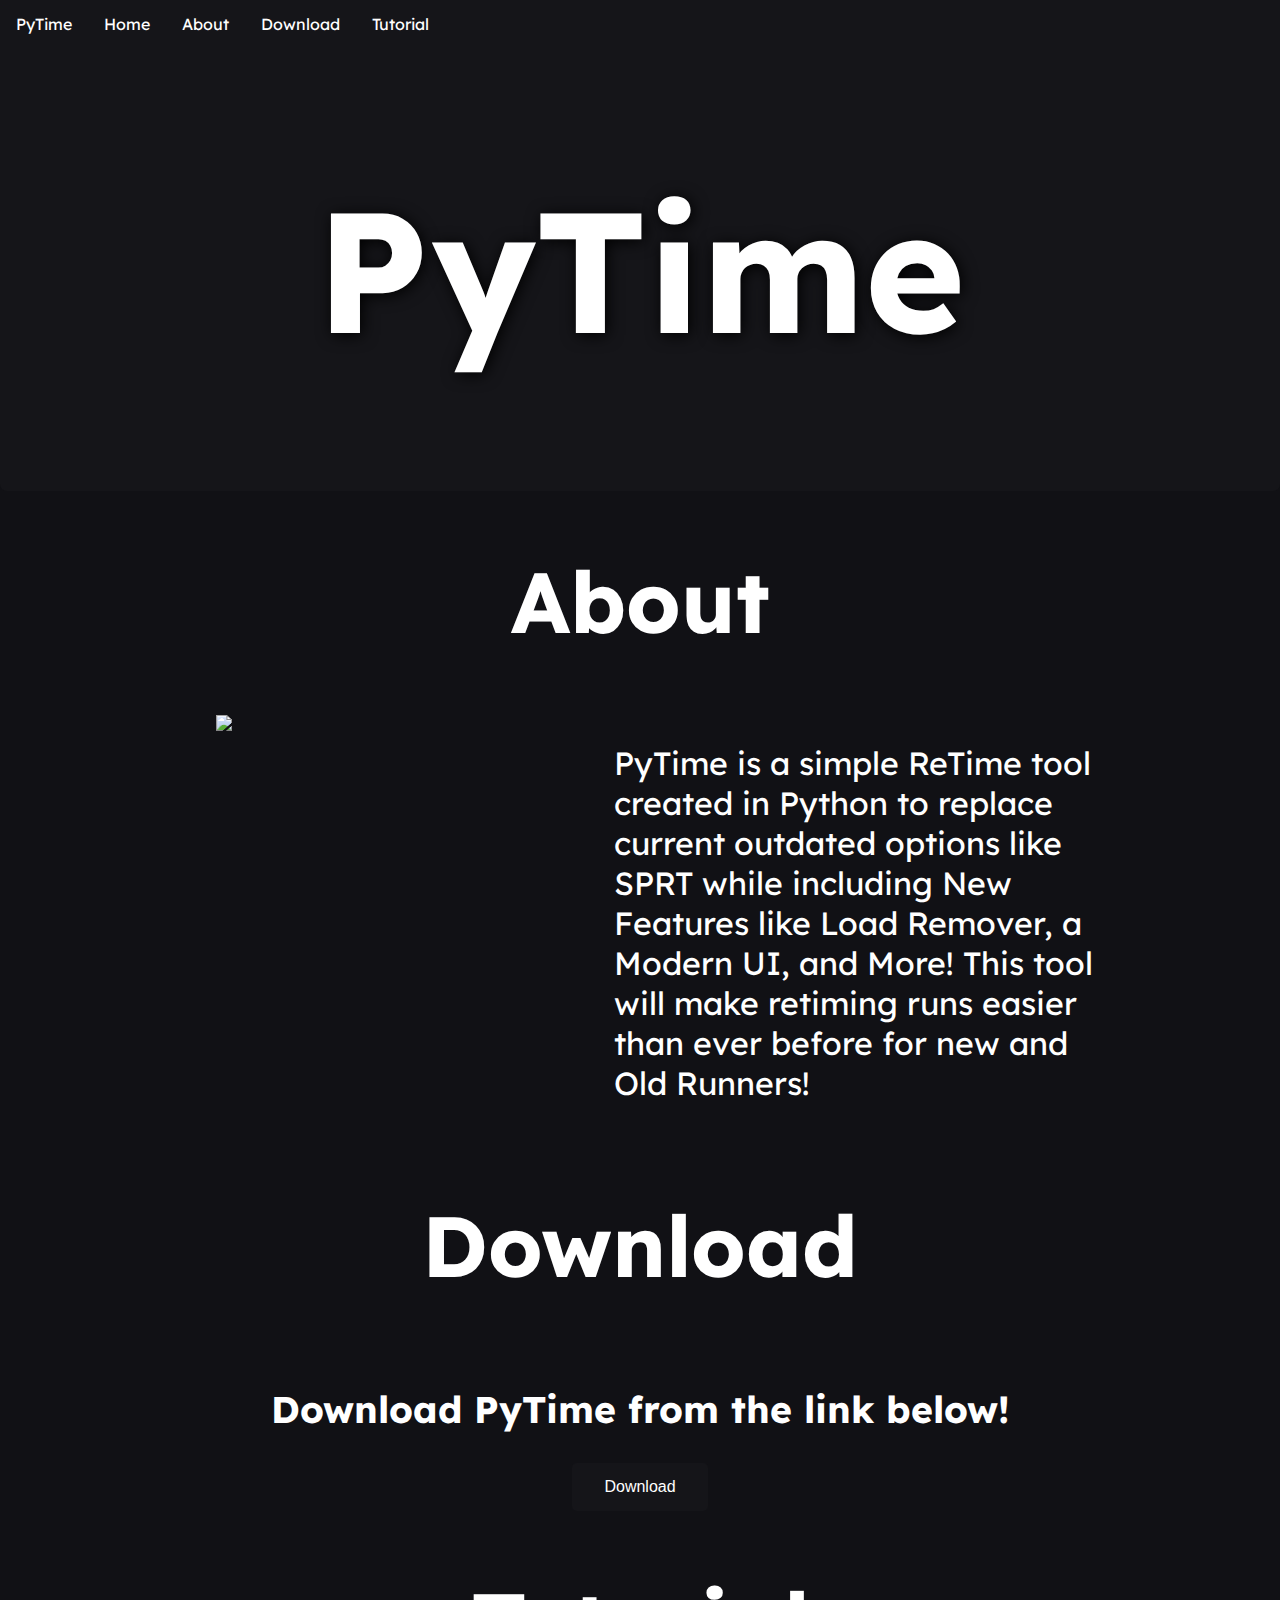
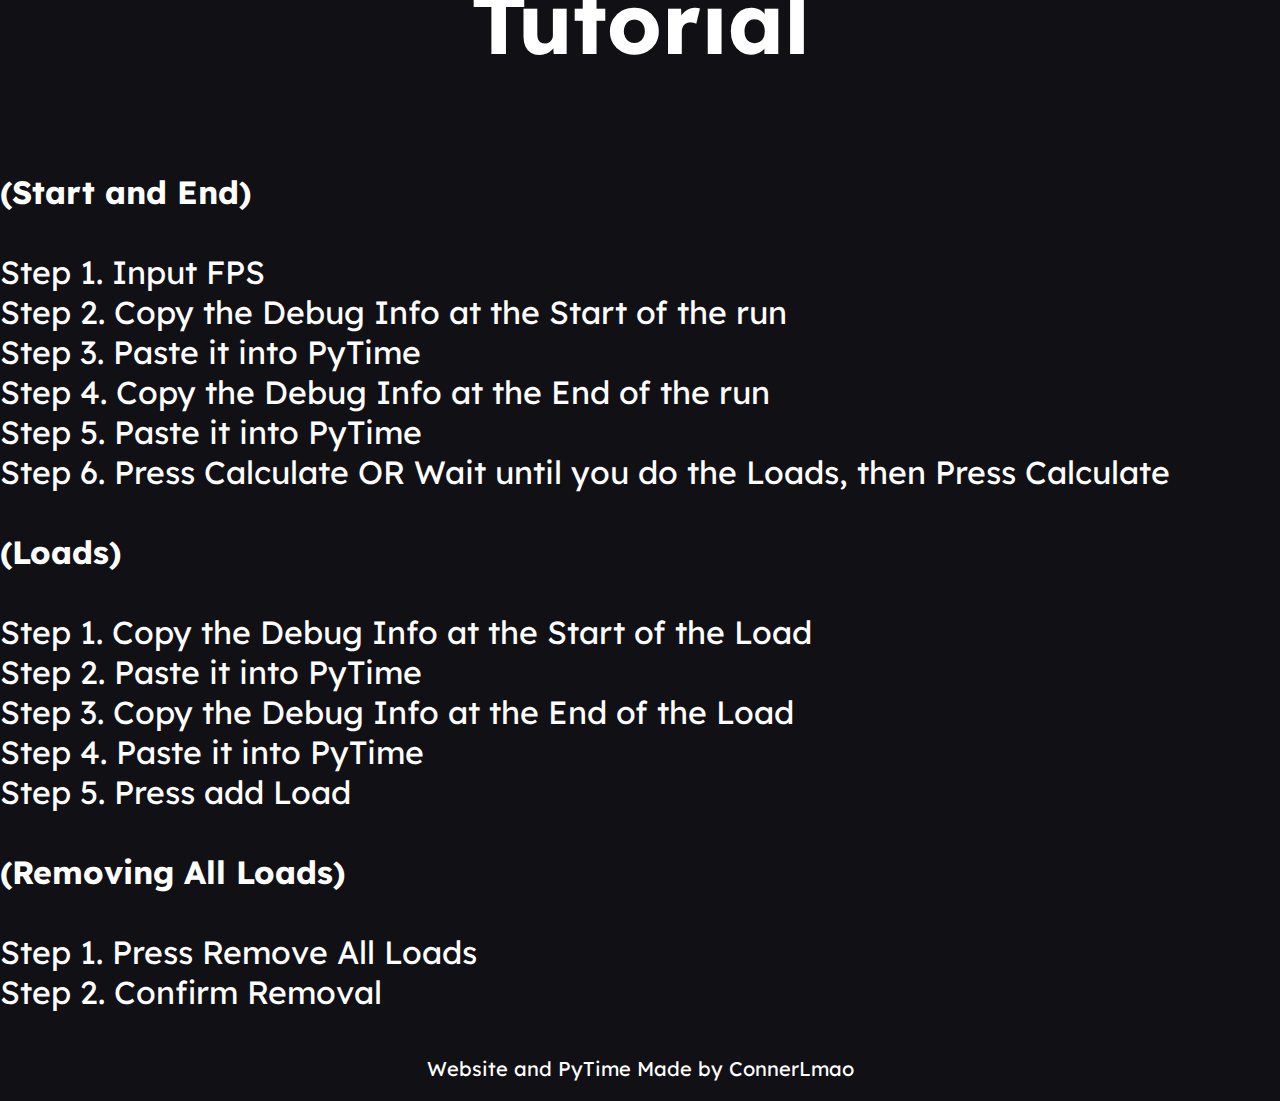
==== index.html @ 4fb9d02d "Added Window Image" ====
<!DOCTYPE html>
<html lang="en-us">
<head>
    <meta charset="utf-8">
    <meta name="viewport" content="width=device-width">
    <meta property="og:title" content="PyTime">
    <meta property="og:description" content="World Best Retime Tool with Segments.">
    <meta property="og:url" content="https://www.pytime.xyz/">
    <meta property="og:image" content="/images/icon.png">
    <title>PyTime</title>
    <link href="main.css" rel="stylesheet" type="text/css">
    <link rel="icon" type="image/x-icon" href="/images/favicon.ico">
</head>
<body>
    <!-- navigation bar -->
    <div id="navbar" section="#home">
        <a href="">PyTime</a>
        <a href="#home"> Home</a>
        <a href="#about"> About</a>
        <a href="#download"> Download</a>
        <a href="#tutorial"> Tutorial</a>
    </div>

    <!-- home -->
    <div id="home">
        <center>
            <h1>PyTime</h1>
        </center>
    </div>

    <!-- ko-fi button -->
    <div id="kofi">
        <script src='https://storage.ko-fi.com/cdn/scripts/overlay-widget.js'></script>
        <script>
        kofiWidgetOverlay.draw('connerlmao', {
            'type': 'floating-chat',
            'floating-chat.donateButton.text': 'Support me',
            'floating-chat.donateButton.background-color': '#323842',
            'floating-chat.donateButton.text-color': '#fff'
        });
        </script>
    </div>

    <!-- about -->
    <div section="#about" id="about">
        <h1>About</h1>
        <center>
        <div style="width: 35%; float:left">
            <img src="/images/window.png">
        </div>
        <div style="width: 65%; float:right">
            <p>PyTime is a simple ReTime tool created in Python to replace current outdated options like SPRT while including New Features like Load Remover, a Modern UI, and More! This tool will make retiming runs easier than ever before for new and Old Runners!</p>
        </div>
        </center>
    </div>
    <!-- download -->
    <div section="#download" id="download">
        <h1>Download</h1>
        <h2>Download PyTime from the link below!</h2>
        <a href="https://github.com/ConnerConnerConner/PyTime/releases" target="_blank"><button>Download</button></a>
    </div>
    <!-- tutorial -->
    <div section="#tutorial" id="tutorial">
        <h1>Tutorial</h1>
            <p>
                <br>
                <b>(Start and End)</b>
                <br>
                <br>
                Step 1. Input FPS
                <br>
                Step 2. Copy the Debug Info at the Start of the run
                <br>
                Step 3. Paste it into PyTime
                <br>
                Step 4. Copy the Debug Info at the End of the run
                <br>
                Step 5. Paste it into PyTime
                <br>
                Step 6. Press Calculate OR Wait until you do the Loads, then Press Calculate
                <br>
                <br>
                <b>(Loads)</b>
                <br>
                <br>
                Step 1. Copy the Debug Info at the Start of the Load
                <br>
                Step 2. Paste it into PyTime
                <br>
                Step 3. Copy the Debug Info at the End of the Load
                <br>
                Step 4. Paste it into PyTime
                <br>
                Step 5. Press add Load
                <br>
                <br>
                <b>(Removing All Loads)</b>
                <br>
                <br>
                Step 1. Press Remove All Loads
                <br>
                Step 2. Confirm Removal
                <br>
            </p>
    </div>

    <!-- footer -->
    <div section="#footer" id="footer">
        <center>
            <p>Website and PyTime Made by ConnerLmao</p>
        </center>
    </div>
</body>
</html>
---- main.css ----
/* Language: css */
/* Path: style.css */
@import url('https://fonts.googleapis.com/css2?family=Lexend+Deca:wght@400;600&display=swap');


/* defaults */

::-webkit-scrollbar {
  display: none;
}

html, body {
    width: justify;
    height: justify;
    overflow-x: hidden;
    margin: 0;
    padding: 0;
    font-family: 'Lexend Deca', sans-serif;
    display: auto;
    font-size: 16px;
    color: #ffffff;
    background-color: #111115;
    overflow-y: scroll;
    font-family: 'Lexend Deca', sans-serif;
    opacity: 1;
  }

/* hyperlinks */

a {
    color: rgb(255, 255, 255);
    text-decoration: underline;
    transition: 0.5s color;
  }

a:hover {
    color: rgb(30, 255, 116);
    text-decoration: underline;
  }

/* naviagtion bar */

#navbar {
    list-style-type: none;
    margin: 0;
    padding: 0;
    overflow: hidden;
    background-color: #151519;
}
  
#navbar a {
    border-radius: 5px;
    float: left;
    display: block;
    color: white;
    text-align: center;
    padding: 14px 16px;
    text-decoration: none;
    transition: 0.5s;
  }
  

#navbar a:hover {
    background-color: #ffffff;
    color: #151915;
    transition: 0.5s;
  }
  
#navbar a.active {
    background-color: #ffffff;
    transition: 0.5s;
  }
  
/* top banner */

#home {
    scroll-behavior: smooth;
    background-color: #151519;
    height: 50%;
    width: 100%;
    display: flex;
    justify-content: center;
    align-items: center;
    flex-direction: column;
    text-align: center;
    font-size: 20px;
    transition: 0.5s;
    border-bottom-left-radius: 7px;
    border-bottom-right-radius: 7px;
  }

#home h1 {
    text-align: center;
    font-size: 128pt;
    color: #ffffff;
    text-shadow: 2px 2px 16px #000000;
    transition: 0.5s;
  }


/* about section */

#about {
    scroll-behavior: smooth;
    background-color: #111115;
    height: 50%;
    width: 100%;
    display: flex;
    justify-content: center;
    align-items: center;
    flex-direction: column;
    text-align: center;
    font-size: 20px;
    transition: 0.5s;
  }

#about h1 {
    text-align: center;
    font-size: 64pt;
    color: #ffffff;
    transition: 0.5s;
  }

#about p {
    text-align: left;
    font-size: 24pt;
    color: #ffffff;
    transition: 0.5s;
    width: 60%;
  }

/* download section */

#download {
    scroll-behavior: smooth;
    background-color: #111115;
    height: 50%;
    width: 100%;
    display: flex;
    justify-content: center;
    align-items: center;
    flex-direction: column;
    text-align: center;
    font-size: 20px;
    transition: 0.5s;
  }

#download h1 {
    text-align: center;
    font-size: 64pt;
    color: #ffffff;
    transition: 0.5s;
  }

#download h2 {
    text-align: center;
    font-size: 28pt;
    color: #ffffff;
    transition: 0.5s;
  }

#download button {
    background-color: #151519;
    color: #ffffff;
    border: none;
    border-radius: 5px;
    padding: 15px 32px;
    text-align: center;
    display: inline-block;
    font-size: 16px;
    transition: 0.5s;
  }

#download button:hover {
    background-color: #ffffff;
    color: #151519;
    transition: 0.5s;
  }

/* tutorial section */

#tutorial{
  scroll-behavior: smooth;
}

#tutorial h1 {
    text-align: center;
    font-size: 64pt;
    color: #ffffff;
    transition: 0.5s;
  }

#tutorial p {
    text-align: left;
    font-size: 24pt;
    color: #ffffff;
    transition: 0.5s;
  }

/* footer */

#footer {
    background-color: #111115;
    height: 50px;
    width: 100%;
    display: flex;
    justify-content: center;
    align-items: center;
    flex-direction: column;
    text-align: center;
    font-size: 20px;
    transition: 0.5s;
    bottom: 0;
  }
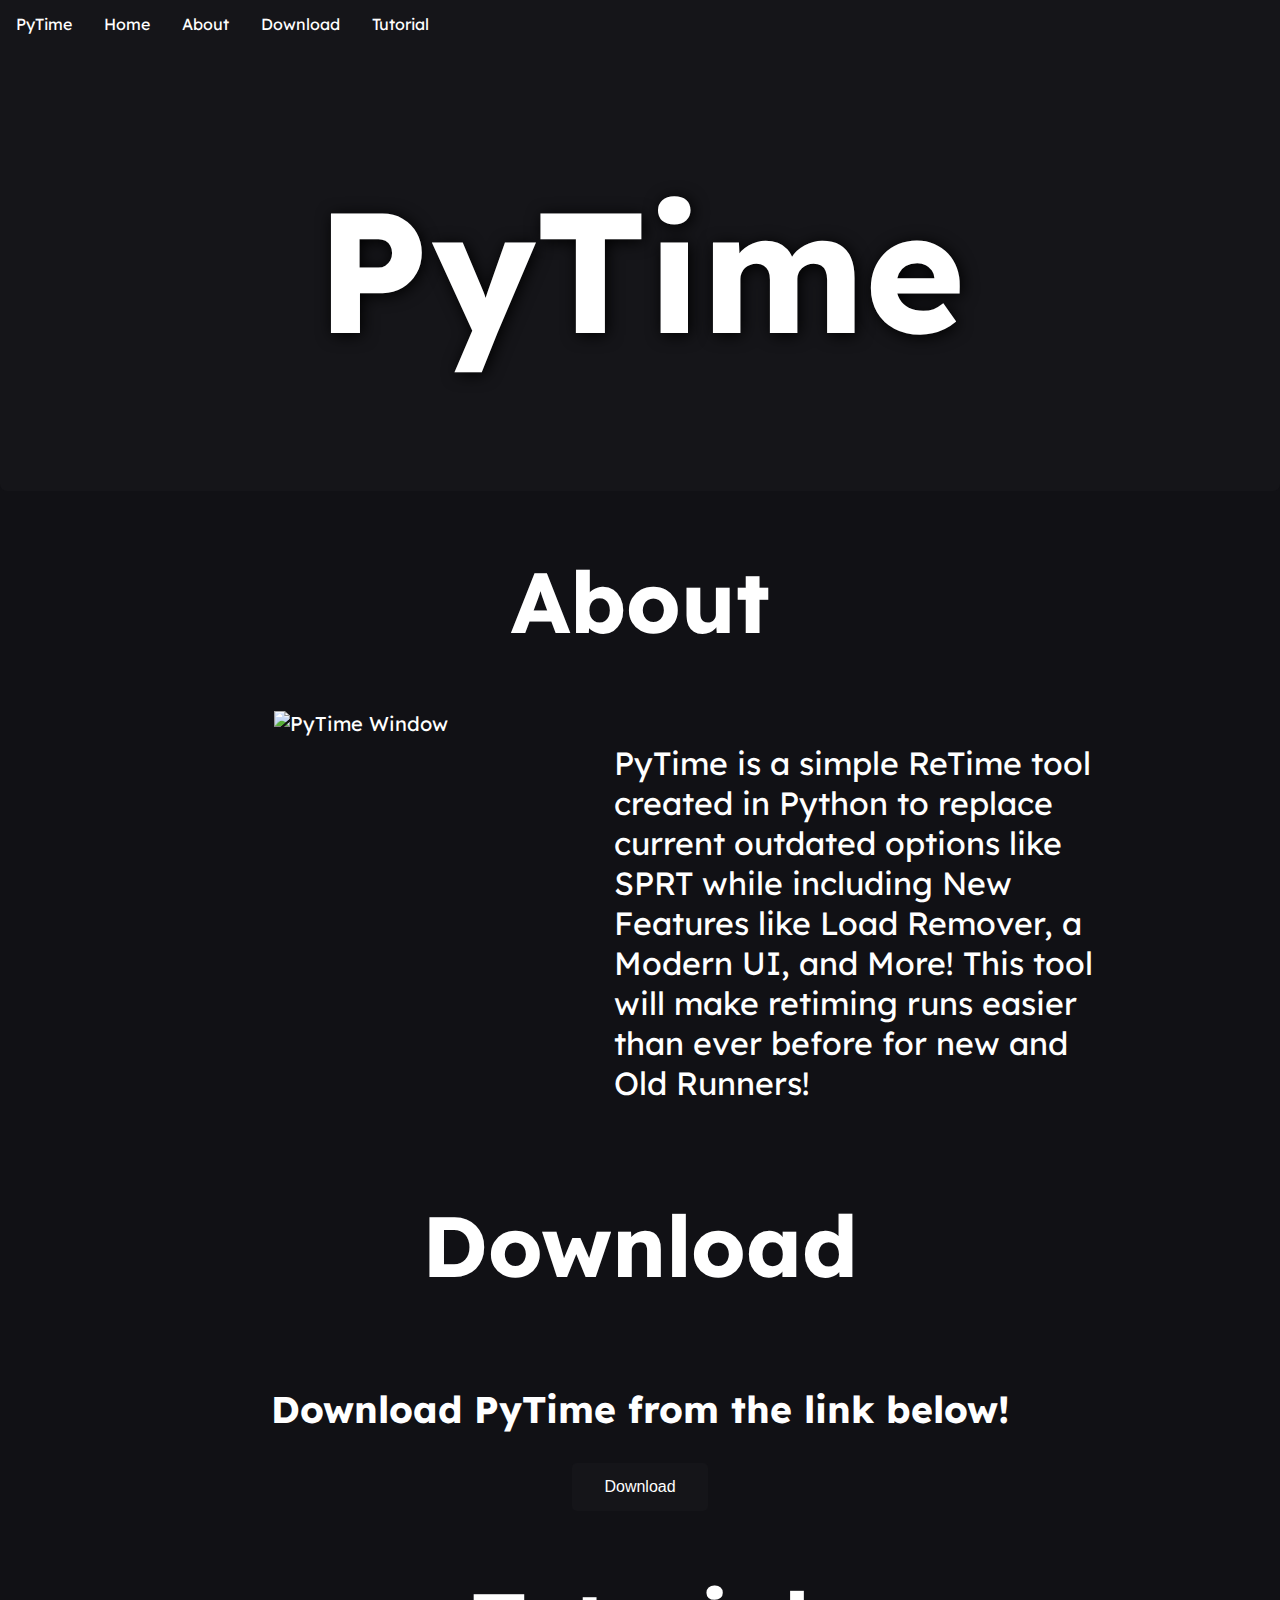
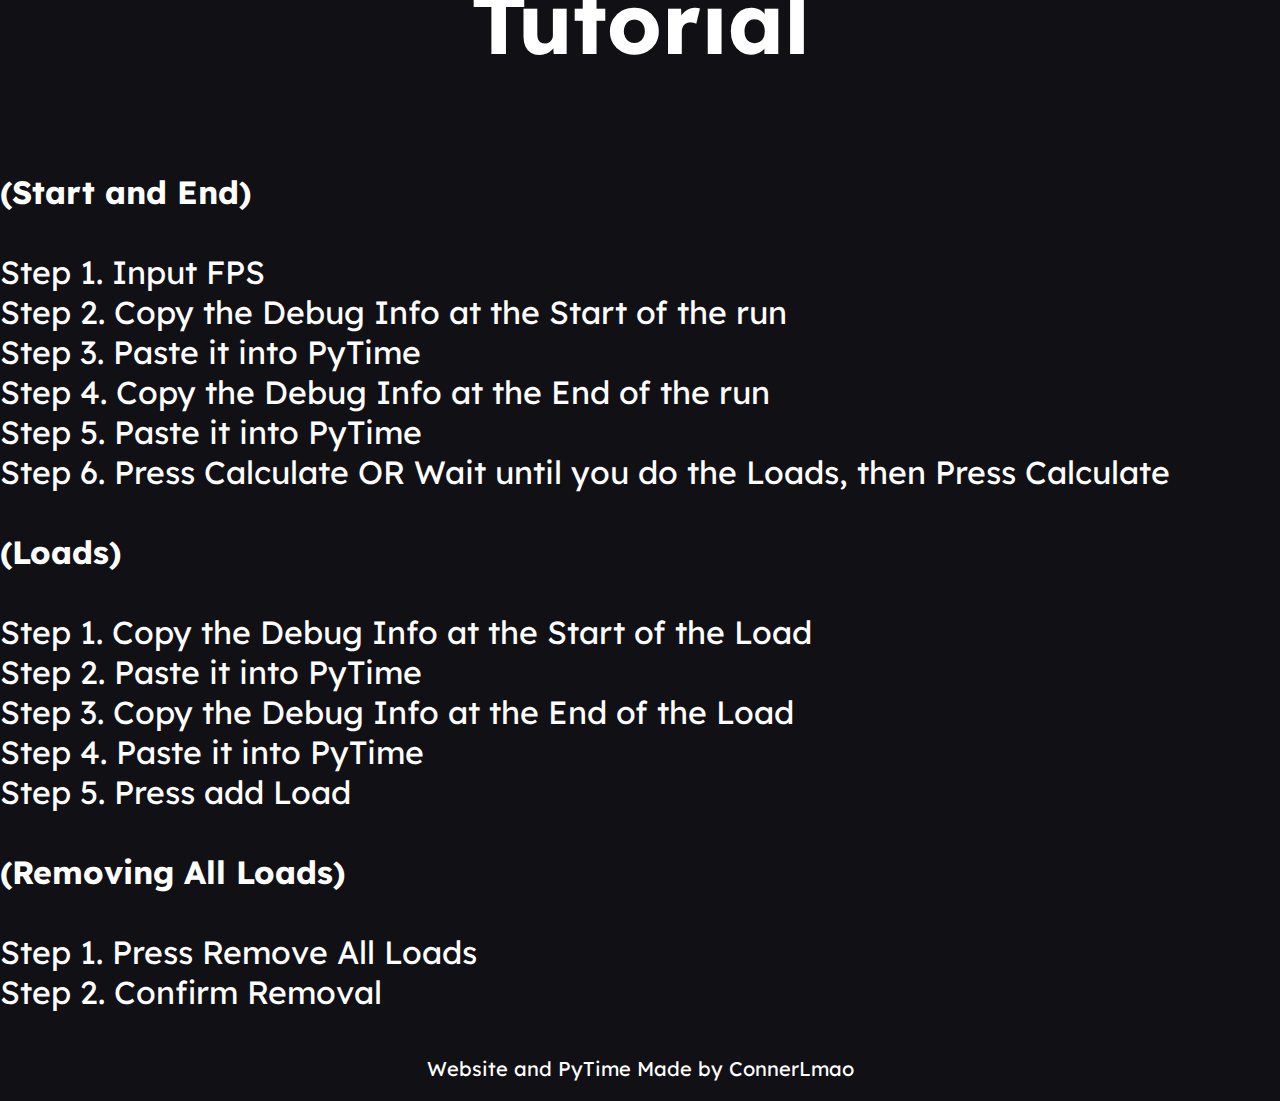
==== commit 5f3be71b: "Update index.html" ====
--- a/index.html
+++ b/index.html
@@ -46,7 +46,7 @@
         <h1>About</h1>
         <center>
         <div style="width: 35%; float:left">
-            <img src="/images/window.png">
+            <img style="float: right;" src="/images/window.png" alt="PyTime Window">
         </div>
         <div style="width: 65%; float:right">
             <p>PyTime is a simple ReTime tool created in Python to replace current outdated options like SPRT while including New Features like Load Remover, a Modern UI, and More! This tool will make retiming runs easier than ever before for new and Old Runners!</p>
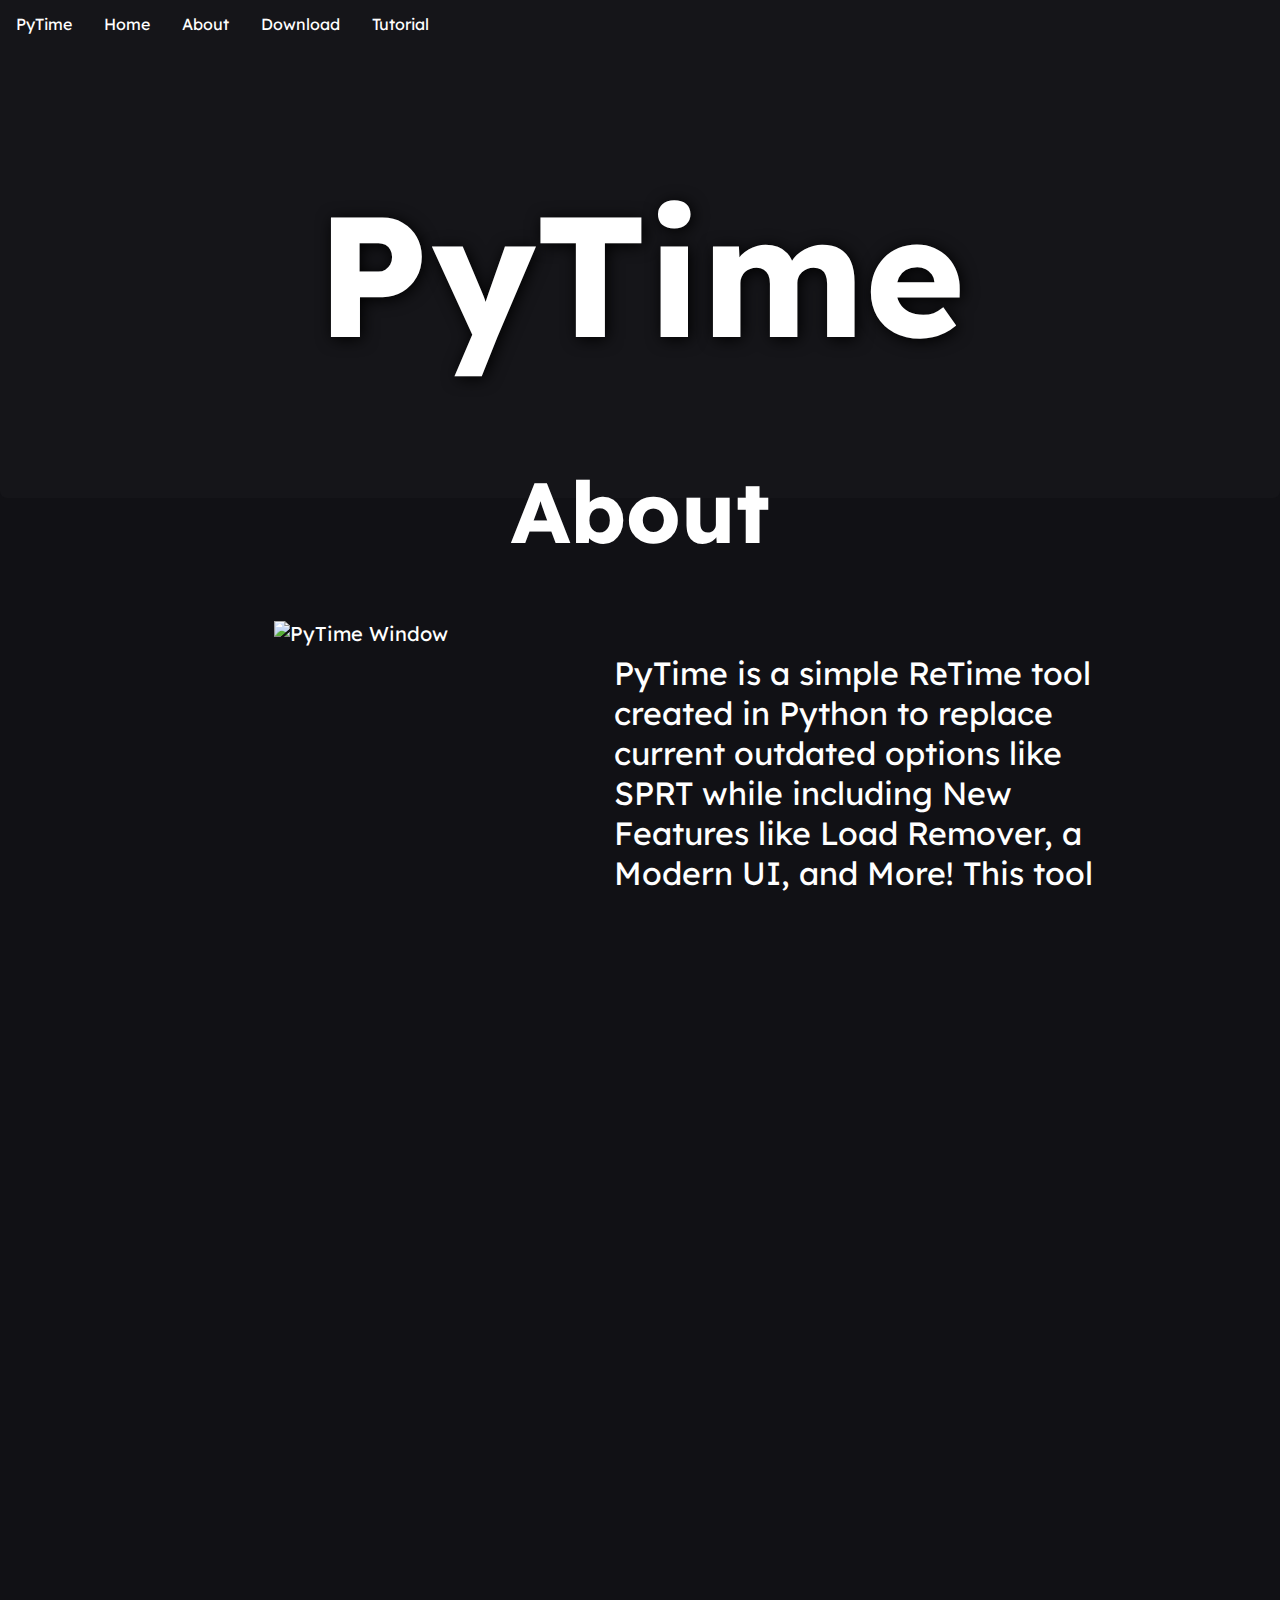
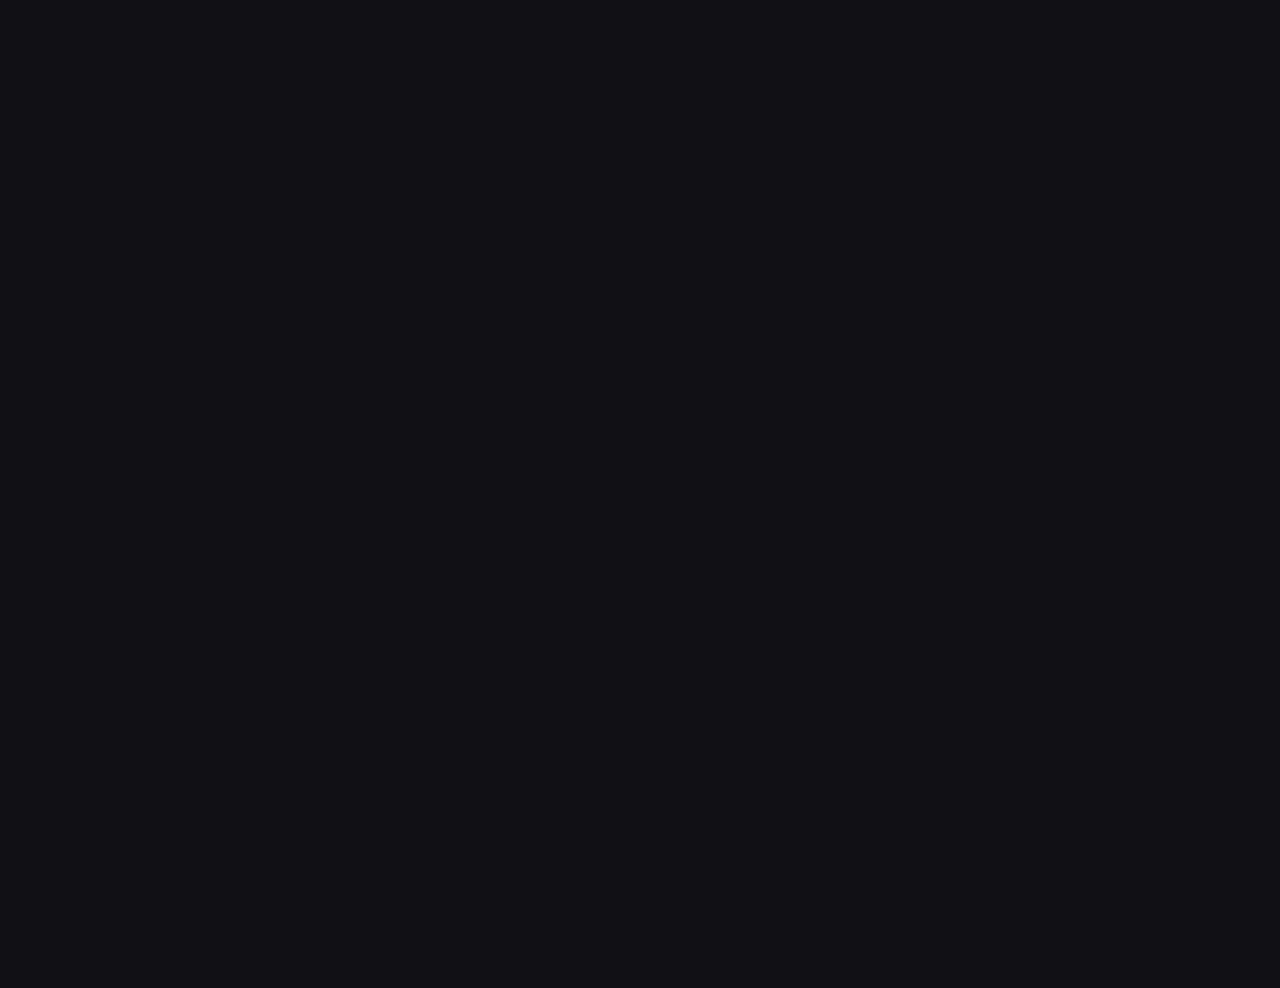
==== commit b8eac9f4: "Download Button Revamp" ====
--- a/index.html
+++ b/index.html
@@ -57,7 +57,7 @@
     <div section="#download" id="download">
         <h1>Download</h1>
         <h2>Download PyTime from the link below!</h2>
-        <a href="https://github.com/ConnerConnerConner/PyTime/releases" target="_blank"><button>Download</button></a>
+        <a href="/releases/PyTime-v1-0-2.zip" target="_blank"><button>Download</button></a>
     </div>
     <!-- tutorial -->
     <div section="#tutorial" id="tutorial">
--- a/main.css
+++ b/main.css
@@ -5,24 +5,22 @@
 
 /* defaults */
 
-::-webkit-scrollbar {
-  display: none;
-}
-
 html, body {
-    width: justify;
-    height: justify;
+    width: 100%;
+    height: 100%;
     overflow-x: hidden;
     margin: 0;
     padding: 0;
     font-family: 'Lexend Deca', sans-serif;
     display: auto;
     font-size: 16px;
-    color: #ffffff;
-    background-color: #111115;
+    color: rgb(255, 255, 255);
+    background-color: rgb(17, 17, 21);
     overflow-y: scroll;
     font-family: 'Lexend Deca', sans-serif;
     opacity: 1;
+    -ms-overflow-style: none;
+    scrollbar-width: none;
   }
 
 /* hyperlinks */
@@ -45,14 +43,14 @@
     margin: 0;
     padding: 0;
     overflow: hidden;
-    background-color: #151519;
+    background-color: rgb(21, 21, 25);
 }
   
 #navbar a {
     border-radius: 5px;
     float: left;
     display: block;
-    color: white;
+    color: rgb(255, 255, 255);
     text-align: center;
     padding: 14px 16px;
     text-decoration: none;
@@ -61,13 +59,13 @@
   
 
 #navbar a:hover {
-    background-color: #ffffff;
-    color: #151915;
+    background-color: rgb(255, 255, 255);
+    color: rgb(21, 25, 21);
     transition: 0.5s;
   }
   
 #navbar a.active {
-    background-color: #ffffff;
+    background-color: rgb(255, 255, 255);
     transition: 0.5s;
   }
   
@@ -75,7 +73,7 @@
 
 #home {
     scroll-behavior: smooth;
-    background-color: #151519;
+    background-color: rgb(21, 21, 25);
     height: 50%;
     width: 100%;
     display: flex;
@@ -92,8 +90,8 @@
 #home h1 {
     text-align: center;
     font-size: 128pt;
-    color: #ffffff;
-    text-shadow: 2px 2px 16px #000000;
+    color: rgb(255, 255, 255);
+    text-shadow: 2px 2px 16px rgb(0, 0, 0);
     transition: 0.5s;
   }
 
@@ -102,7 +100,7 @@
 
 #about {
     scroll-behavior: smooth;
-    background-color: #111115;
+    background-color: rgb(17, 17, 21);
     height: 50%;
     width: 100%;
     display: flex;
@@ -117,14 +115,14 @@
 #about h1 {
     text-align: center;
     font-size: 64pt;
-    color: #ffffff;
+    color: rgb(255, 255, 255);
     transition: 0.5s;
   }
 
 #about p {
     text-align: left;
     font-size: 24pt;
-    color: #ffffff;
+    color: rgb(255, 255, 255);
     transition: 0.5s;
     width: 60%;
   }
@@ -133,7 +131,7 @@
 
 #download {
     scroll-behavior: smooth;
-    background-color: #111115;
+    background-color: rgb(17, 17, 21);
     height: 50%;
     width: 100%;
     display: flex;
@@ -148,22 +146,22 @@
 #download h1 {
     text-align: center;
     font-size: 64pt;
-    color: #ffffff;
+    color: rgb(255, 255, 255);
     transition: 0.5s;
   }
 
 #download h2 {
     text-align: center;
     font-size: 28pt;
-    color: #ffffff;
+    color: rgb(255, 255, 255);
     transition: 0.5s;
   }
 
 #download button {
-    background-color: #151519;
-    color: #ffffff;
+    background-color: rgb(21, 21, 25);
+    color: rgb(255, 255, 255);
     border: none;
-    border-radius: 5px;
+    border-radius: 15px;
     padding: 15px 32px;
     text-align: center;
     display: inline-block;
@@ -172,8 +170,8 @@
   }
 
 #download button:hover {
-    background-color: #ffffff;
-    color: #151519;
+    background-color: rgb(255, 255, 255);
+    color: rgb(21, 21, 25);
     transition: 0.5s;
   }
 
@@ -186,21 +184,21 @@
 #tutorial h1 {
     text-align: center;
     font-size: 64pt;
-    color: #ffffff;
+    color: rgb(255, 255, 255);
     transition: 0.5s;
   }
 
 #tutorial p {
     text-align: left;
     font-size: 24pt;
-    color: #ffffff;
+    color: rgb(255, 255, 255);
     transition: 0.5s;
   }
 
 /* footer */
 
 #footer {
-    background-color: #111115;
+    background-color: rgb(17, 17, 21);
     height: 50px;
     width: 100%;
     display: flex;
@@ -213,3 +211,8 @@
     bottom: 0;
   }
 
+/* hide scrollbar */
+
+::-webkit-scrollbar {
+  display: none;
+}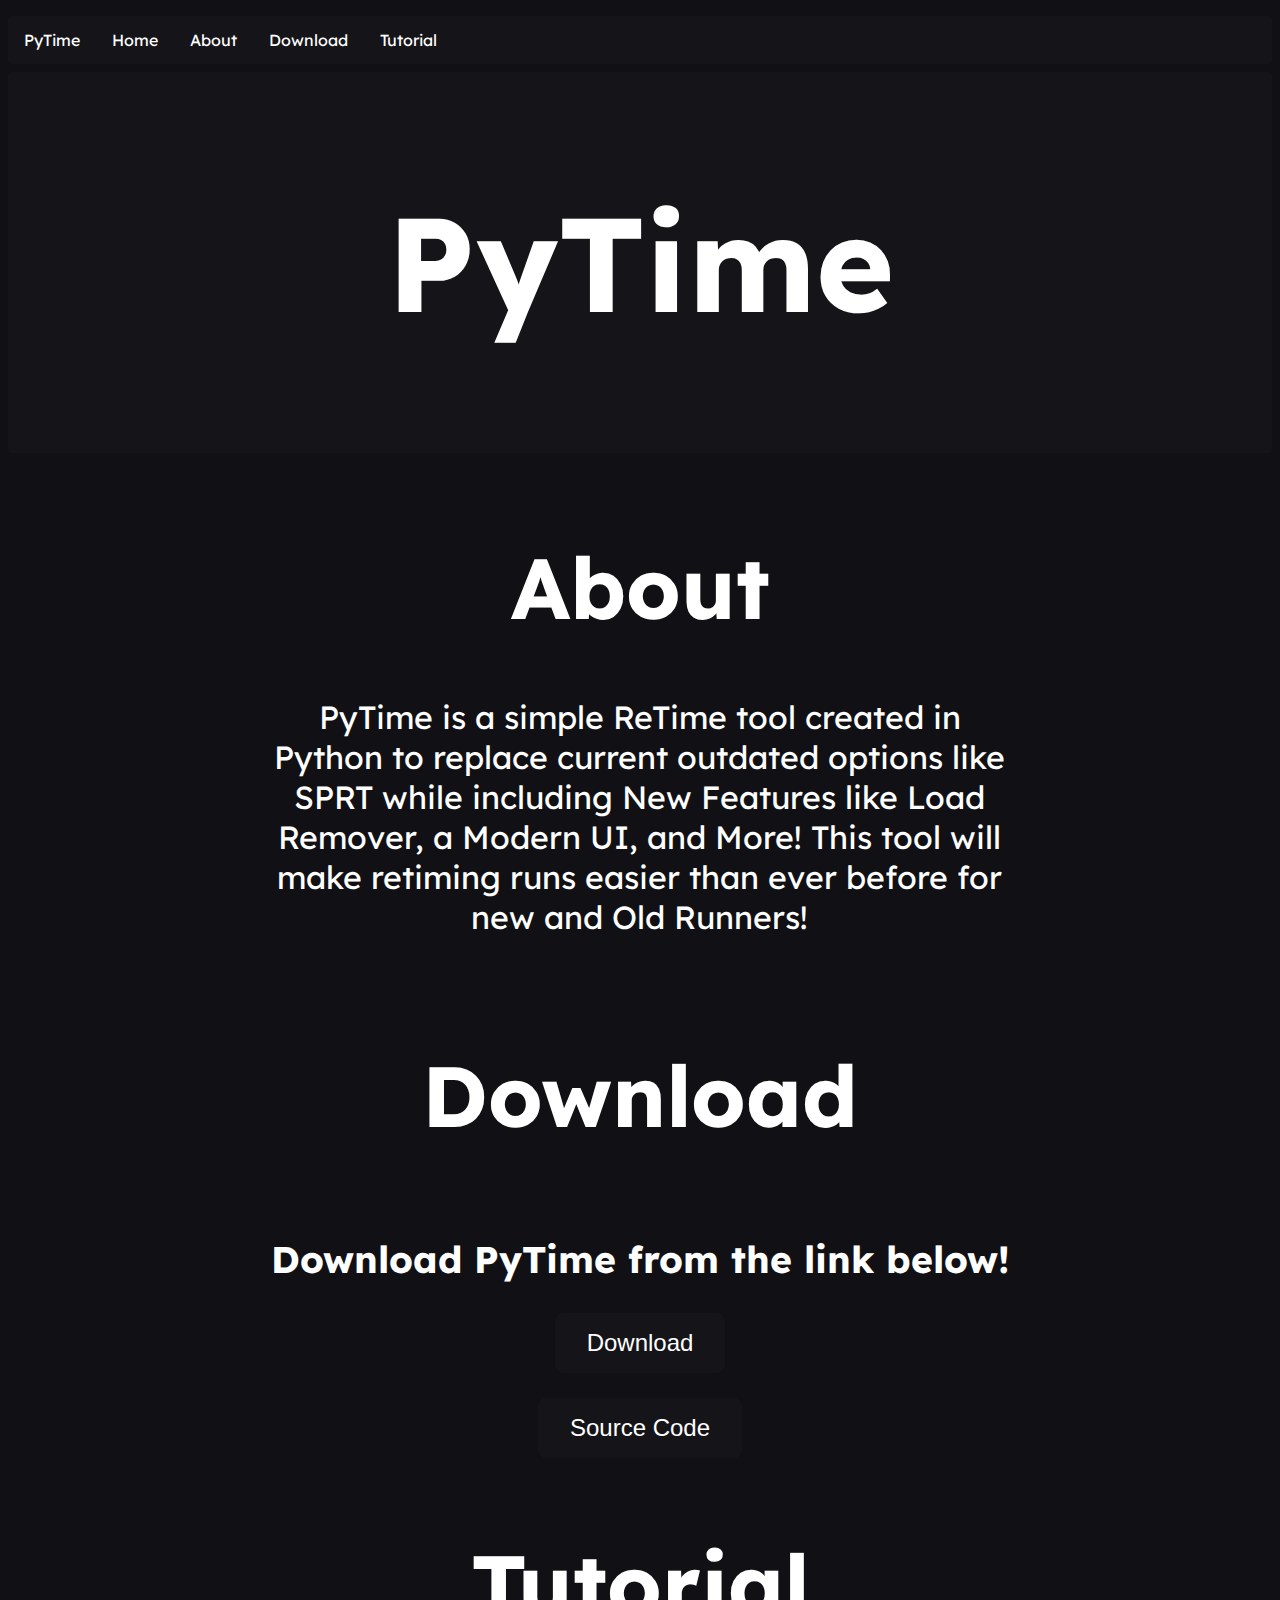
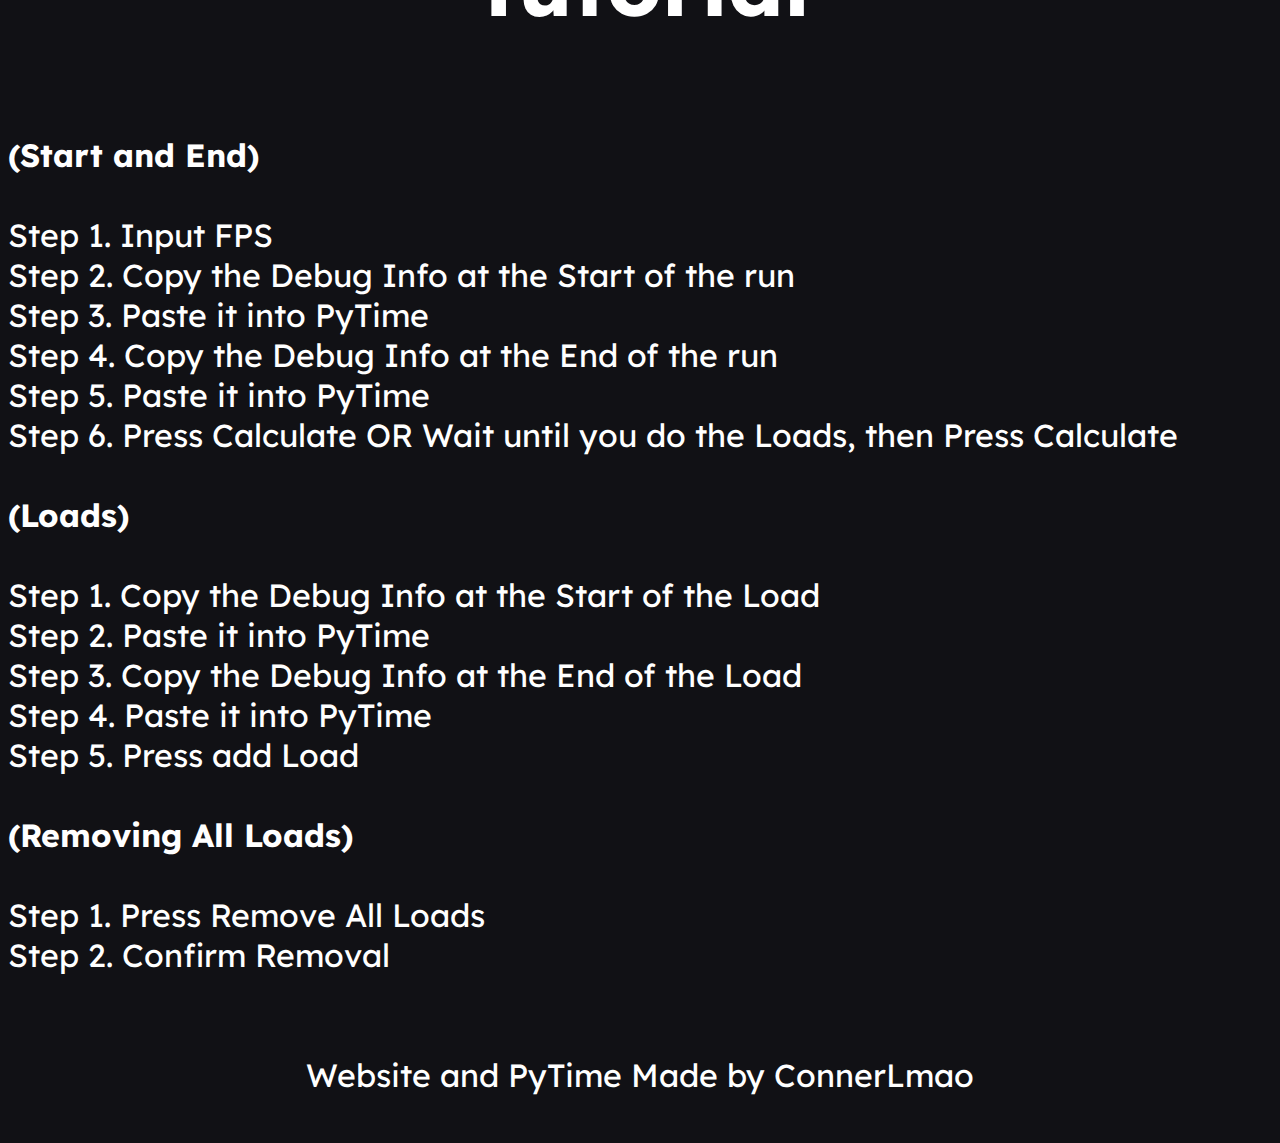
==== commit 0020edb9: "Beautified HTML and CSS" ====
--- a/index.html
+++ b/index.html
@@ -1,8 +1,8 @@
 <!DOCTYPE html>
-<html lang="en-us">
-<head>
+<html lang="en">
+  <head>
     <meta charset="utf-8">
-    <meta name="viewport" content="width=device-width">
+    <meta name="viewport" content="wclassth=device-wclassth">
     <meta property="og:title" content="PyTime">
     <meta property="og:description" content="World Best Retime Tool with Segments.">
     <meta property="og:url" content="https://www.pytime.xyz/">
@@ -10,105 +10,86 @@
     <title>PyTime</title>
     <link href="main.css" rel="stylesheet" type="text/css">
     <link rel="icon" type="image/x-icon" href="/images/favicon.ico">
-</head>
-<body>
+  </head>
+  <body>
     <!-- navigation bar -->
-    <div id="navbar" section="#home">
-        <a href="">PyTime</a>
-        <a href="#home"> Home</a>
-        <a href="#about"> About</a>
-        <a href="#download"> Download</a>
-        <a href="#tutorial"> Tutorial</a>
+    <div class="navbar" section="#home">
+      <ul>
+        <li>
+          <a href="">PyTime</a>
+        </li>
+        <li>
+          <a href="#home">Home</a>
+        </li>
+        <li>
+          <a href="#about">About</a>
+        </li>
+        <li>
+          <a href="#download">Download</a>
+        </li>
+        <li>
+          <a href="#download">Tutorial</a>
+        </li>
+      </ul>
     </div>
-
     <!-- home -->
-    <div id="home">
-        <center>
-            <h1>PyTime</h1>
-        </center>
+    <div class="home">
+      <h1>PyTime</h1>
     </div>
-
     <!-- ko-fi button -->
-    <div id="kofi">
-        <script src='https://storage.ko-fi.com/cdn/scripts/overlay-widget.js'></script>
-        <script>
-        kofiWidgetOverlay.draw('connerlmao', {
-            'type': 'floating-chat',
-            'floating-chat.donateButton.text': 'Support me',
-            'floating-chat.donateButton.background-color': '#323842',
-            'floating-chat.donateButton.text-color': '#fff'
+    <div class="kofi">
+      <script src='https://storage.ko-fi.com/cdn/scripts/overlay-wclassget.js'></script>
+      <script>
+        kofiWclassgetOverlay.draw('connerlmao', {
+          'type': 'floating-chat',
+          'floating-chat.donateButton.text': 'Support me',
+          'floating-chat.donateButton.background-color': '#323842',
+          'floating-chat.donateButton.text-color': '#fff'
         });
-        </script>
+      </script>
     </div>
-
     <!-- about -->
-    <div section="#about" id="about">
-        <h1>About</h1>
-        <center>
-        <div style="width: 35%; float:left">
-            <img style="float: right;" src="/images/window.png" alt="PyTime Window">
-        </div>
-        <div style="width: 65%; float:right">
-            <p>PyTime is a simple ReTime tool created in Python to replace current outdated options like SPRT while including New Features like Load Remover, a Modern UI, and More! This tool will make retiming runs easier than ever before for new and Old Runners!</p>
-        </div>
-        </center>
+    <div section="#about" class="about">
+      <h1>About</h1>
+      <center>
+        <p>PyTime is a simple ReTime tool created in Python to replace current outdated options like SPRT while including New Features like Load Remover, a Modern UI, and More! This tool will make retiming runs easier than ever before for new and Old Runners!</p>
+      </center>
     </div>
     <!-- download -->
-    <div section="#download" id="download">
-        <h1>Download</h1>
-        <h2>Download PyTime from the link below!</h2>
-        <a href="/releases/PyTime-v1-0-2.zip" target="_blank"><button>Download</button></a>
+    <div section="#download" class="download">
+      <h1>Download</h1>
+      <h2>Download PyTime from the link below!</h2>
+      <a href="/releases/PyTime-v1-0-2.zip" target="_blank">
+        <button>Download</button>
+      </a>
+      <br>
+      <a href="https://github.com/ConnerConnerConner/PyTime" target="_blank">
+        <button>Source Code</button>
+      </a>
     </div>
     <!-- tutorial -->
-    <div section="#tutorial" id="tutorial">
-        <h1>Tutorial</h1>
-            <p>
-                <br>
-                <b>(Start and End)</b>
-                <br>
-                <br>
-                Step 1. Input FPS
-                <br>
-                Step 2. Copy the Debug Info at the Start of the run
-                <br>
-                Step 3. Paste it into PyTime
-                <br>
-                Step 4. Copy the Debug Info at the End of the run
-                <br>
-                Step 5. Paste it into PyTime
-                <br>
-                Step 6. Press Calculate OR Wait until you do the Loads, then Press Calculate
-                <br>
-                <br>
-                <b>(Loads)</b>
-                <br>
-                <br>
-                Step 1. Copy the Debug Info at the Start of the Load
-                <br>
-                Step 2. Paste it into PyTime
-                <br>
-                Step 3. Copy the Debug Info at the End of the Load
-                <br>
-                Step 4. Paste it into PyTime
-                <br>
-                Step 5. Press add Load
-                <br>
-                <br>
-                <b>(Removing All Loads)</b>
-                <br>
-                <br>
-                Step 1. Press Remove All Loads
-                <br>
-                Step 2. Confirm Removal
-                <br>
-            </p>
+    <div section="#tutorial" class="tutorial">
+      <h1>Tutorial</h1>
+      <p>
+        <br>
+        <b>(Start and End)</b>
+        <br>
+        <br> Step 1. Input FPS <br> Step 2. Copy the Debug Info at the Start of the run <br> Step 3. Paste it into PyTime <br> Step 4. Copy the Debug Info at the End of the run <br> Step 5. Paste it into PyTime <br> Step 6. Press Calculate OR Wait until you do the Loads, then Press Calculate <br>
+        <br>
+        <b>(Loads)</b>
+        <br>
+        <br> Step 1. Copy the Debug Info at the Start of the Load <br> Step 2. Paste it into PyTime <br> Step 3. Copy the Debug Info at the End of the Load <br> Step 4. Paste it into PyTime <br> Step 5. Press add Load <br>
+        <br>
+        <b>(Removing All Loads)</b>
+        <br>
+        <br> Step 1. Press Remove All Loads <br> Step 2. Confirm Removal <br>
+      </p>
     </div>
-
     <!-- footer -->
-    <div section="#footer" id="footer">
-        <center>
-            <p>Website and PyTime Made by ConnerLmao</p>
-        </center>
+    <div section="#footer" class="footer">
+      <center>
+        <p>Website and PyTime Made by ConnerLmao</p>
+      </center>
     </div>
-</body>
+  </body>
 </html>--- a/main.css
+++ b/main.css
@@ -5,214 +5,187 @@
 
 /* defaults */
 
-html, body {
-    width: 100%;
-    height: 100%;
-    overflow-x: hidden;
-    margin: 0;
-    padding: 0;
-    font-family: 'Lexend Deca', sans-serif;
-    display: auto;
-    font-size: 16px;
-    color: rgb(255, 255, 255);
-    background-color: rgb(17, 17, 21);
-    overflow-y: scroll;
-    font-family: 'Lexend Deca', sans-serif;
-    opacity: 1;
-    -ms-overflow-style: none;
-    scrollbar-width: none;
-  }
+html,
+body {
+	font-family: 'Lexend Deca', sans-serif;
+	font-size: 16px;
+	color: rgb(255, 255, 255);
+	background-color: rgb(17, 17, 21);
+}
+
+div {
+	padding-top: 8px;
+	padding-bottom: 8px;
+}
 
 /* hyperlinks */
 
 a {
-    color: rgb(255, 255, 255);
-    text-decoration: underline;
-    transition: 0.5s color;
-  }
+	color: rgb(255, 255, 255);
+	text-decoration: underline;
+	transition: 0.5s color;
+}
 
 a:hover {
-    color: rgb(30, 255, 116);
-    text-decoration: underline;
-  }
+	color: rgb(30, 255, 116);
+	text-decoration: underline;
+}
 
 /* naviagtion bar */
 
-#navbar {
-    list-style-type: none;
-    margin: 0;
-    padding: 0;
-    overflow: hidden;
-    background-color: rgb(21, 21, 25);
+.navbar ul {
+	list-style-type: none;
+	margin: 0;
+	padding: 0;
+	overflow: hidden;
+	background-color: rgb(21, 21, 25);
+	border-radius: 5px;
 }
-  
-#navbar a {
-    border-radius: 5px;
-    float: left;
-    display: block;
-    color: rgb(255, 255, 255);
-    text-align: center;
-    padding: 14px 16px;
-    text-decoration: none;
-    transition: 0.5s;
-  }
-  
 
-#navbar a:hover {
-    background-color: rgb(255, 255, 255);
-    color: rgb(21, 25, 21);
-    transition: 0.5s;
-  }
-  
-#navbar a.active {
-    background-color: rgb(255, 255, 255);
-    transition: 0.5s;
-  }
-  
+.navbar li {
+	float: left;
+}
+
+.navbar li a {
+	display: block;
+	color: rgb(255, 255, 255);
+	text-align: center;
+	padding: 14px 16px;
+	text-decoration: none;
+	transition: 0.5s;
+}
+
+.navbar li a:hover {
+	background-color: rgb(255, 255, 255);
+	color: rgb(0, 0, 0);
+}
+
 /* top banner */
+.home {
+	background-color: rgb(21, 21, 25);
+	border-radius: 5px;
+}
 
-#home {
-    scroll-behavior: smooth;
-    background-color: rgb(21, 21, 25);
-    height: 50%;
-    width: 100%;
-    display: flex;
-    justify-content: center;
-    align-items: center;
-    flex-direction: column;
-    text-align: center;
-    font-size: 20px;
-    transition: 0.5s;
-    border-bottom-left-radius: 7px;
-    border-bottom-right-radius: 7px;
-  }
-
-#home h1 {
-    text-align: center;
-    font-size: 128pt;
-    color: rgb(255, 255, 255);
-    text-shadow: 2px 2px 16px rgb(0, 0, 0);
-    transition: 0.5s;
-  }
-
+.home h1 {
+	font-size: 100pt;
+	text-align: center;
+	padding: 10px;
+}
 
 /* about section */
 
-#about {
-    scroll-behavior: smooth;
-    background-color: rgb(17, 17, 21);
-    height: 50%;
-    width: 100%;
-    display: flex;
-    justify-content: center;
-    align-items: center;
-    flex-direction: column;
-    text-align: center;
-    font-size: 20px;
-    transition: 0.5s;
-  }
+.about {
+	background-color: rgb(17, 17, 21);
+	width: 100%;
+	font-size: 20px;
+	transition: 0.5s;
+	text-align: center;
+}
 
-#about h1 {
-    text-align: center;
-    font-size: 64pt;
-    color: rgb(255, 255, 255);
-    transition: 0.5s;
-  }
+.about h1 {
+	text-align: center;
+	font-size: 64pt;
+	color: rgb(255, 255, 255);
+	transition: 0.5s;
+}
 
-#about p {
-    text-align: left;
-    font-size: 24pt;
-    color: rgb(255, 255, 255);
-    transition: 0.5s;
-    width: 60%;
-  }
+.about p {
+	text-align: center;
+	font-size: 24pt;
+	color: rgb(255, 255, 255);
+	transition: 0.5s;
+	width: 60%;
+}
 
 /* download section */
 
-#download {
-    scroll-behavior: smooth;
-    background-color: rgb(17, 17, 21);
-    height: 50%;
-    width: 100%;
-    display: flex;
-    justify-content: center;
-    align-items: center;
-    flex-direction: column;
-    text-align: center;
-    font-size: 20px;
-    transition: 0.5s;
-  }
+.download {
+	background-color: rgb(17, 17, 21);
+	height: 50%;
+	width: 100%;
+	display: flex;
+	flex-direction: column;
+	align-items: center;
+	text-align: center;
+	font-size: 20px;
+	transition: 0.5s;
+}
 
-#download h1 {
-    text-align: center;
-    font-size: 64pt;
-    color: rgb(255, 255, 255);
-    transition: 0.5s;
-  }
+.download h1 {
+	text-align: center;
+	font-size: 64pt;
+	color: rgb(255, 255, 255);
+	transition: 0.5s;
+}
 
-#download h2 {
-    text-align: center;
-    font-size: 28pt;
-    color: rgb(255, 255, 255);
-    transition: 0.5s;
-  }
+.download h2 {
+	text-align: center;
+	font-size: 28pt;
+	color: rgb(255, 255, 255);
+	transition: 0.5s;
+}
 
-#download button {
-    background-color: rgb(21, 21, 25);
-    color: rgb(255, 255, 255);
-    border: none;
-    border-radius: 15px;
-    padding: 15px 32px;
-    text-align: center;
-    display: inline-block;
-    font-size: 16px;
-    transition: 0.5s;
-  }
+.download button {
+	background: rgb(21, 21, 25);
+	border: none;
+	border-radius: 0.5rem;
+	color: rgb(255, 255, 255);
+	font-size: 1.5rem;
+	font-weight: 400;
+	padding: 1rem 2rem;
+	transition: 0.5s;
+}
 
-#download button:hover {
-    background-color: rgb(255, 255, 255);
-    color: rgb(21, 21, 25);
-    transition: 0.5s;
-  }
+.download button:hover {
+	background-color: rgb(255, 255, 255);
+	color: rgb(21, 21, 25);
+	transition: 0.5s;
+}
 
 /* tutorial section */
 
-#tutorial{
-  scroll-behavior: smooth;
+.tutorial h1 {
+	text-align: center;
+	font-size: 64pt;
+	color: rgb(255, 255, 255);
+	transition: 0.5s;
 }
 
-#tutorial h1 {
-    text-align: center;
-    font-size: 64pt;
-    color: rgb(255, 255, 255);
-    transition: 0.5s;
-  }
-
-#tutorial p {
-    text-align: left;
-    font-size: 24pt;
-    color: rgb(255, 255, 255);
-    transition: 0.5s;
-  }
+.tutorial p {
+	text-align: left;
+	font-size: 24pt;
+	color: rgb(255, 255, 255);
+	transition: 0.5s;
+}
 
 /* footer */
 
-#footer {
-    background-color: rgb(17, 17, 21);
-    height: 50px;
-    width: 100%;
-    display: flex;
-    justify-content: center;
-    align-items: center;
-    flex-direction: column;
-    text-align: center;
-    font-size: 20px;
-    transition: 0.5s;
-    bottom: 0;
-  }
+.footer {
+	height: 10%;
+	width: 100%;
+	font-size: 20px;
+	transition: 0.5s;
+	bottom: 0;
+}
 
-/* hide scrollbar */
+.footer p {
+	text-align: center;
+	font-size: 24pt;
+	color: rgb(255, 255, 255);
+	transition: 0.5s;
+}
 
+/* scrollbar */
 ::-webkit-scrollbar {
-  display: none;
+	width: 20px;
+}
+
+::-webkit-scrollbar-track {
+	border-radius: 10px;
+}
+
+::-webkit-scrollbar-thumb {
+	background-image: linear-gradient(180deg, #33fa6f 0%, #5643ff 99%);
+	box-shadow: inset 2px 2px 5px 0 rgba(#fff, 0.5);
+	border-radius: 100px;
 }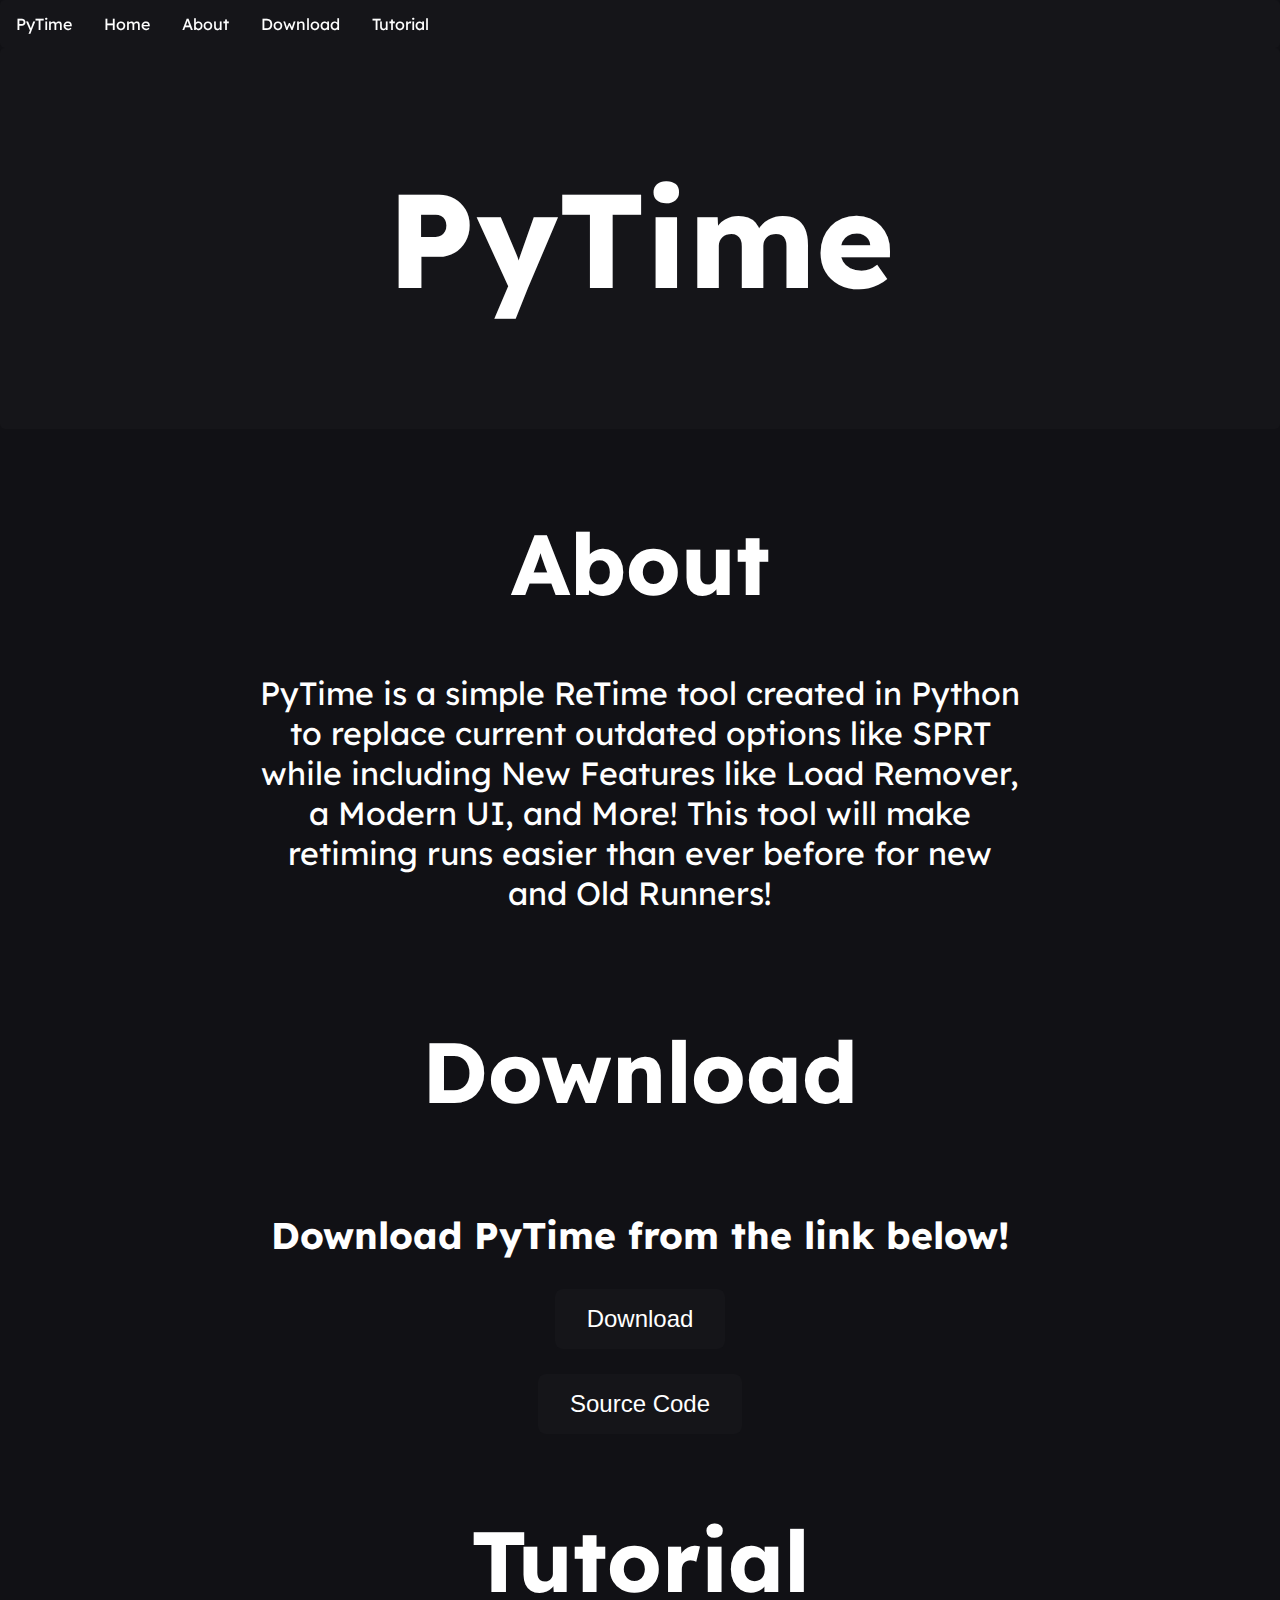
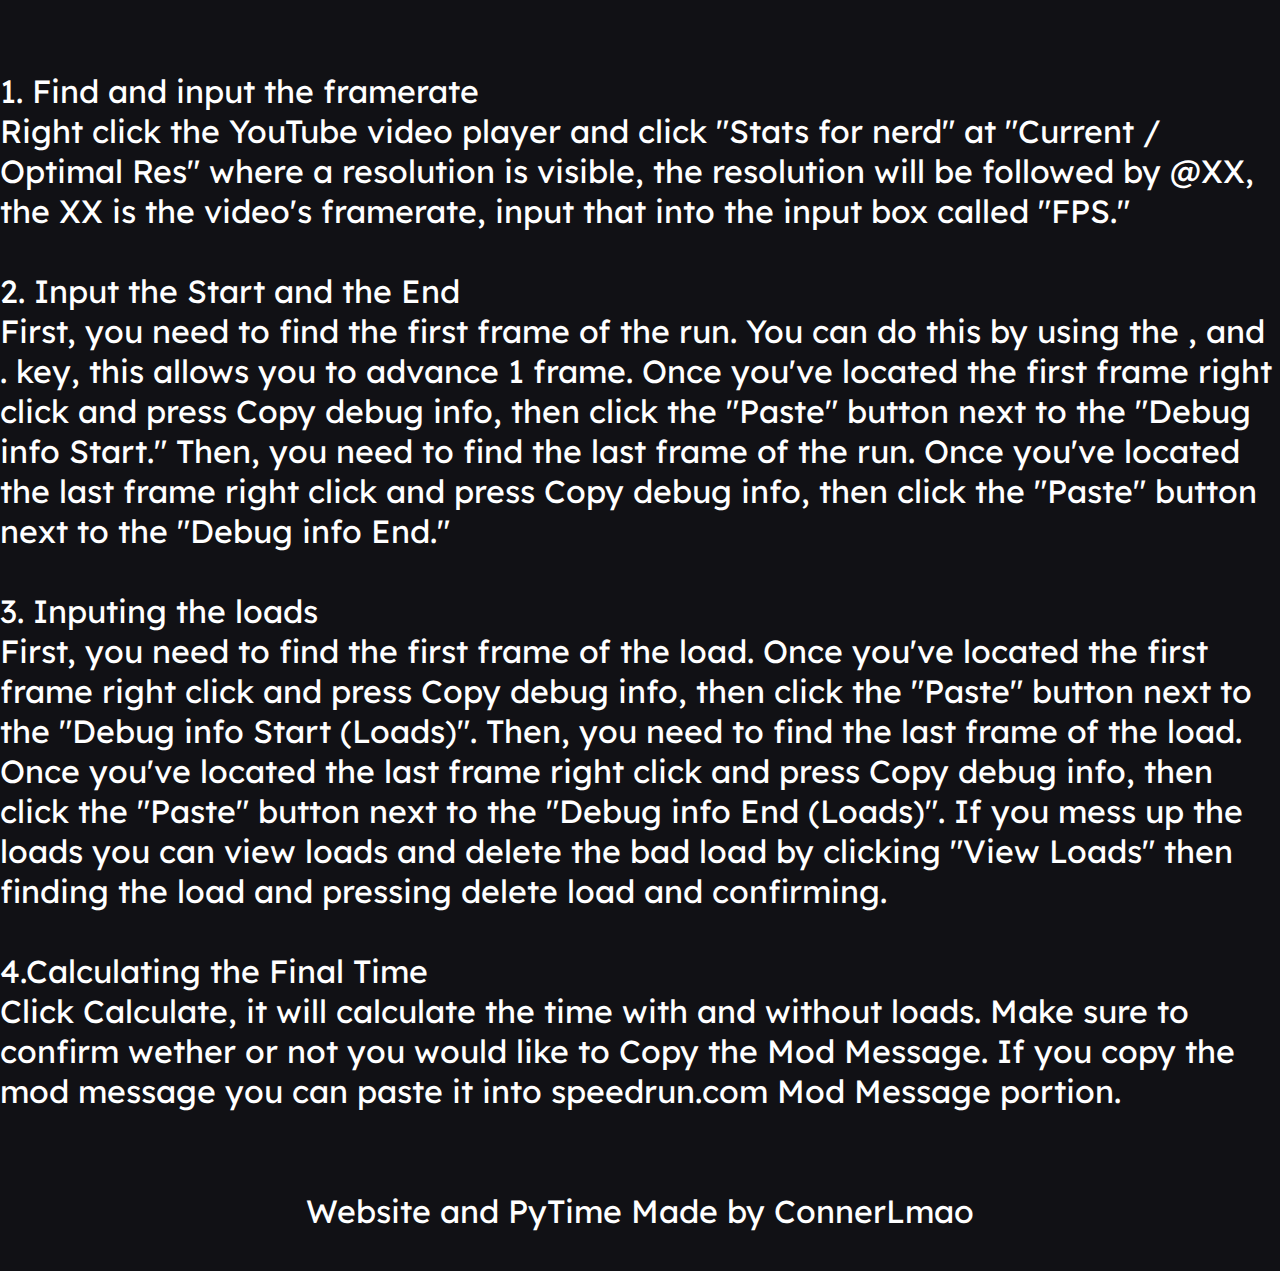
==== commit cac82677: "updated tutorial :)" ====
--- a/index.html
+++ b/index.html
@@ -1,19 +1,22 @@
 <!DOCTYPE html>
 <html lang="en">
   <head>
-    <meta charset="utf-8">
-    <meta name="viewport" content="wclassth=device-wclassth">
-    <meta property="og:title" content="PyTime">
-    <meta property="og:description" content="World Best Retime Tool with Segments.">
-    <meta property="og:url" content="https://www.pytime.xyz/">
-    <meta property="og:image" content="/images/icon.png">
+    <meta charset="utf-8" />
+    <meta name="viewport" content="wclassth=device-wclassth" />
+    <meta property="og:title" content="PyTime" />
+    <meta
+      property="og:description"
+      content="World Best Retime Tool with Segments."
+    />
+    <meta property="og:url" content="https://www.pytime.xyz/" />
+    <meta property="og:image" content="/images/icon.png" />
     <title>PyTime</title>
-    <link href="main.css" rel="stylesheet" type="text/css">
-    <link rel="icon" type="image/x-icon" href="/images/favicon.ico">
+    <link href="style.css" rel="stylesheet" type="text/css" />
+    <link rel="icon" type="image/x-icon" href="/images/favicon.ico" />
   </head>
   <body>
     <!-- navigation bar -->
-    <div class="navbar" section="#home">
+    <nav class="navbar">
       <ul>
         <li>
           <a href="">PyTime</a>
@@ -28,68 +31,86 @@
           <a href="#download">Download</a>
         </li>
         <li>
-          <a href="#download">Tutorial</a>
+          <a href="#tutorial">Tutorial</a>
         </li>
       </ul>
-    </div>
+    </nav>
     <!-- home -->
-    <div class="home">
-      <h1>PyTime</h1>
-    </div>
+    <section id='home'>
+      <div class="home">
+        <h1>PyTime</h1>
+      </div>
+    </section>
     <!-- ko-fi button -->
     <div class="kofi">
-      <script src='https://storage.ko-fi.com/cdn/scripts/overlay-wclassget.js'></script>
+      <script src='https://storage.ko-fi.com/cdn/scripts/overlay-widget.js'></script>
       <script>
-        kofiWclassgetOverlay.draw('connerlmao', {
+        kofiWidgetOverlay.draw('connerlmao', {
           'type': 'floating-chat',
-          'floating-chat.donateButton.text': 'Support me',
-          'floating-chat.donateButton.background-color': '#323842',
+          'floating-chat.donateButton.text': 'Support Me',
+          'floating-chat.donateButton.background-color': '#151519',
           'floating-chat.donateButton.text-color': '#fff'
         });
       </script>
     </div>
     <!-- about -->
-    <div section="#about" class="about">
-      <h1>About</h1>
-      <center>
-        <p>PyTime is a simple ReTime tool created in Python to replace current outdated options like SPRT while including New Features like Load Remover, a Modern UI, and More! This tool will make retiming runs easier than ever before for new and Old Runners!</p>
-      </center>
-    </div>
+    <section id=about>
+      <div class="about">
+        <h1>About</h1>
+        <center>
+          <p>
+            PyTime is a simple ReTime tool created in Python to replace current
+            outdated options like SPRT while including New Features like Load
+            Remover, a Modern UI, and More! This tool will make retiming runs
+            easier than ever before for new and Old Runners!
+          </p>
+        </center>
+      </div>
+    </section>
     <!-- download -->
-    <div section="#download" class="download">
-      <h1>Download</h1>
-      <h2>Download PyTime from the link below!</h2>
-      <a href="/releases/PyTime-v1-0-2.zip" target="_blank">
-        <button>Download</button>
-      </a>
-      <br>
-      <a href="https://github.com/ConnerConnerConner/PyTime" target="_blank">
-        <button>Source Code</button>
-      </a>
-    </div>
+    <section id='download'>
+      <div class="download">
+        <h1>Download</h1>
+        <h2>Download PyTime from the link below!</h2>
+        <a href="https://github.com/ConnerConnerConner/PyTime/releases/latest/download/PyTime.zip" target="_blank">
+          <button>Download</button>
+        </a>
+        <br />
+        <a href="https://github.com/ConnerConnerConner/PyTime" target="_blank">
+          <button>Source Code</button>
+        </a>
+        <!-- <br />
+        <a href="/old-versions/">
+          <button>Old Versions</button>
+        </a>
+      </div> -->
+    </section>  
     <!-- tutorial -->
-    <div section="#tutorial" class="tutorial">
-      <h1>Tutorial</h1>
-      <p>
-        <br>
-        <b>(Start and End)</b>
-        <br>
-        <br> Step 1. Input FPS <br> Step 2. Copy the Debug Info at the Start of the run <br> Step 3. Paste it into PyTime <br> Step 4. Copy the Debug Info at the End of the run <br> Step 5. Paste it into PyTime <br> Step 6. Press Calculate OR Wait until you do the Loads, then Press Calculate <br>
-        <br>
-        <b>(Loads)</b>
-        <br>
-        <br> Step 1. Copy the Debug Info at the Start of the Load <br> Step 2. Paste it into PyTime <br> Step 3. Copy the Debug Info at the End of the Load <br> Step 4. Paste it into PyTime <br> Step 5. Press add Load <br>
-        <br>
-        <b>(Removing All Loads)</b>
-        <br>
-        <br> Step 1. Press Remove All Loads <br> Step 2. Confirm Removal <br>
-      </p>
-    </div>
+    <section id=tutorial>
+      <div class="tutorial">
+        <h1>Tutorial</h1>
+        <p>
+          1. Find and input the framerate<br />
+          Right click the YouTube video player and click "Stats for nerd" at "Current / Optimal Res" where a resolution is visible, the resolution will be followed by @XX, the XX is the video's framerate, input that into the input box called "FPS."
+          <br /><br />
+          2. Input the Start and the End<br />
+          First, you need to find the first frame of the run. You can do this by using the , and . key, this allows you to advance 1 frame. Once you've located the first frame right click and press Copy debug info, then click the "Paste" button next to the "Debug info Start." Then, you need to find the last frame of the run. Once you've located the last frame right click and press Copy debug info, then click the "Paste" button next to the "Debug info End."
+          <br /><br />
+          3. Inputing the loads<br />
+          First, you need to find the first frame of the load. Once you've located the first frame right click and press Copy debug info, then click the "Paste" button next to the "Debug info Start (Loads)". Then, you need to find the last frame of the load. Once you've located the last frame right click and press Copy debug info, then click the "Paste" button next to the "Debug info End (Loads)". If you mess up the loads you can view loads and delete the bad load by clicking "View Loads" then finding the load and pressing delete load and confirming.
+          <br /><br />
+          4.Calculating the Final Time<br />
+          Click Calculate, it will calculate the time with and without loads. Make sure to confirm wether or not you would like to Copy the Mod Message. If you copy the mod message you can paste it into speedrun.com Mod Message portion.
+        </p>
+      </div>
+    </section>
     <!-- footer -->
-    <div section="#footer" class="footer">
-      <center>
-        <p>Website and PyTime Made by ConnerLmao</p>
-      </center>
-    </div>
+    <section>
+      <div class="footer">
+        <center>
+          <p>Website and PyTime Made by ConnerLmao</p>
+        </center>
+      </div>
+    </section>
   </body>
-</html>+</html>
--- a/style.css
+++ b/style.css
@@ -0,0 +1,209 @@
+/* Language: css */
+/* Path: style.css */
+@import url("https://fonts.googleapis.com/css2?family=Lexend+Deca:wght@400;600&display=swap");
+
+/* defaults */
+
+html, body {
+  font-family: "Lexend Deca", sans-serif;
+  font-size: 16px;
+  color: rgb(255, 255, 255);
+  background-color: rgb(17, 17, 21);
+  scroll-behavior: smooth;
+  margin: 0;
+}
+
+div {
+  padding-top: 8px;
+  padding-bottom: 8px;
+}
+
+/* input boxes */
+input {
+  background-color: rgb(21, 21, 25);
+  border: none;
+  border-radius: 4px;
+  color: rgb(255, 255, 255);
+  font-size: 16px;
+  padding: 8px;
+  margin: 8px;
+}
+
+
+/* hyperlinks */
+
+a {
+  color: rgb(255, 255, 255);
+  text-decoration: underline;
+  transition: 0.5s color;
+}
+
+a:hover {
+  color: rgb(30, 255, 116);
+  text-decoration: underline;
+}
+
+/* naviagtion bar */
+
+.navbar {
+  position: -webkit-sticky;
+  position: sticky;
+  top: 0;
+}
+
+.navbar ul {
+  list-style-type: none;
+  margin: 0;
+  padding: 0;
+  overflow: hidden;
+  background-color: rgb(21, 21, 25);
+  border-radius: 5px;
+}
+
+.navbar li {
+  float: left;
+}
+
+.navbar li a {
+  display: block;
+  color: rgb(255, 255, 255);
+  text-align: center;
+  padding: 14px 16px;
+  text-decoration: none;
+  transition: 0.5s;
+}
+
+.navbar li a:hover {
+  background-color: rgb(255, 255, 255);
+  color: rgb(0, 0, 0);
+}
+
+/* top banner */
+.home {
+  background-color: rgb(21, 21, 25);
+  border-radius: 5px;
+}
+
+.home h1 {
+  font-size: 100pt;
+  text-align: center;
+  padding: 10px;
+}
+
+/* about section */
+
+.about {
+  background-color: rgb(17, 17, 21);
+  width: 100%;
+  font-size: 20px;
+  transition: 0.5s;
+  text-align: center;
+}
+
+.about h1 {
+  text-align: center;
+  font-size: 64pt;
+  color: rgb(255, 255, 255);
+  transition: 0.5s;
+}
+
+.about p {
+  text-align: center;
+  font-size: 24pt;
+  color: rgb(255, 255, 255);
+  transition: 0.5s;
+  width: 60%;
+}
+
+/* download section */
+
+.download {
+  background-color: rgb(17, 17, 21);
+  height: 50%;
+  width: 100%;
+  display: flex;
+  flex-direction: column;
+  align-items: center;
+  text-align: center;
+  font-size: 20px;
+  transition: 0.5s;
+}
+
+.download h1 {
+  text-align: center;
+  font-size: 64pt;
+  color: rgb(255, 255, 255);
+  transition: 0.5s;
+}
+
+.download h2 {
+  text-align: center;
+  font-size: 28pt;
+  color: rgb(255, 255, 255);
+  transition: 0.5s;
+}
+
+.download button {
+  background: rgb(21, 21, 25);
+  border: none;
+  border-radius: 0.5rem;
+  color: rgb(255, 255, 255);
+  font-size: 1.5rem;
+  font-weight: 400;
+  padding: 1rem 2rem;
+  transition: 0.5s;
+}
+
+.download button:hover {
+  background-color: rgb(255, 255, 255);
+  color: rgb(21, 21, 25);
+  transition: 0.5s;
+}
+
+/* tutorial section */
+
+.tutorial h1 {
+  text-align: center;
+  font-size: 64pt;
+  color: rgb(255, 255, 255);
+  transition: 0.5s;
+}
+
+.tutorial p {
+  text-align: left;
+  font-size: 24pt;
+  color: rgb(255, 255, 255);
+  transition: 0.5s;
+}
+
+/* footer */
+
+.footer {
+  height: 10%;
+  width: 100%;
+  font-size: 20px;
+  transition: 0.5s;
+  bottom: 0;
+}
+
+.footer p {
+  text-align: center;
+  font-size: 24pt;
+  color: rgb(255, 255, 255);
+  transition: 0.5s;
+}
+
+/* scrollbar */
+::-webkit-scrollbar {
+  width: 20px;
+}
+
+::-webkit-scrollbar-track {
+  border-radius: 10px;
+}
+
+::-webkit-scrollbar-thumb {
+  background-image: linear-gradient(180deg, #33fa6f 0%, #5643ff 99%);
+  box-shadow: inset 2px 2px 5px 0 rgba(#fff, 0.5);
+  border-radius: 100px;
+}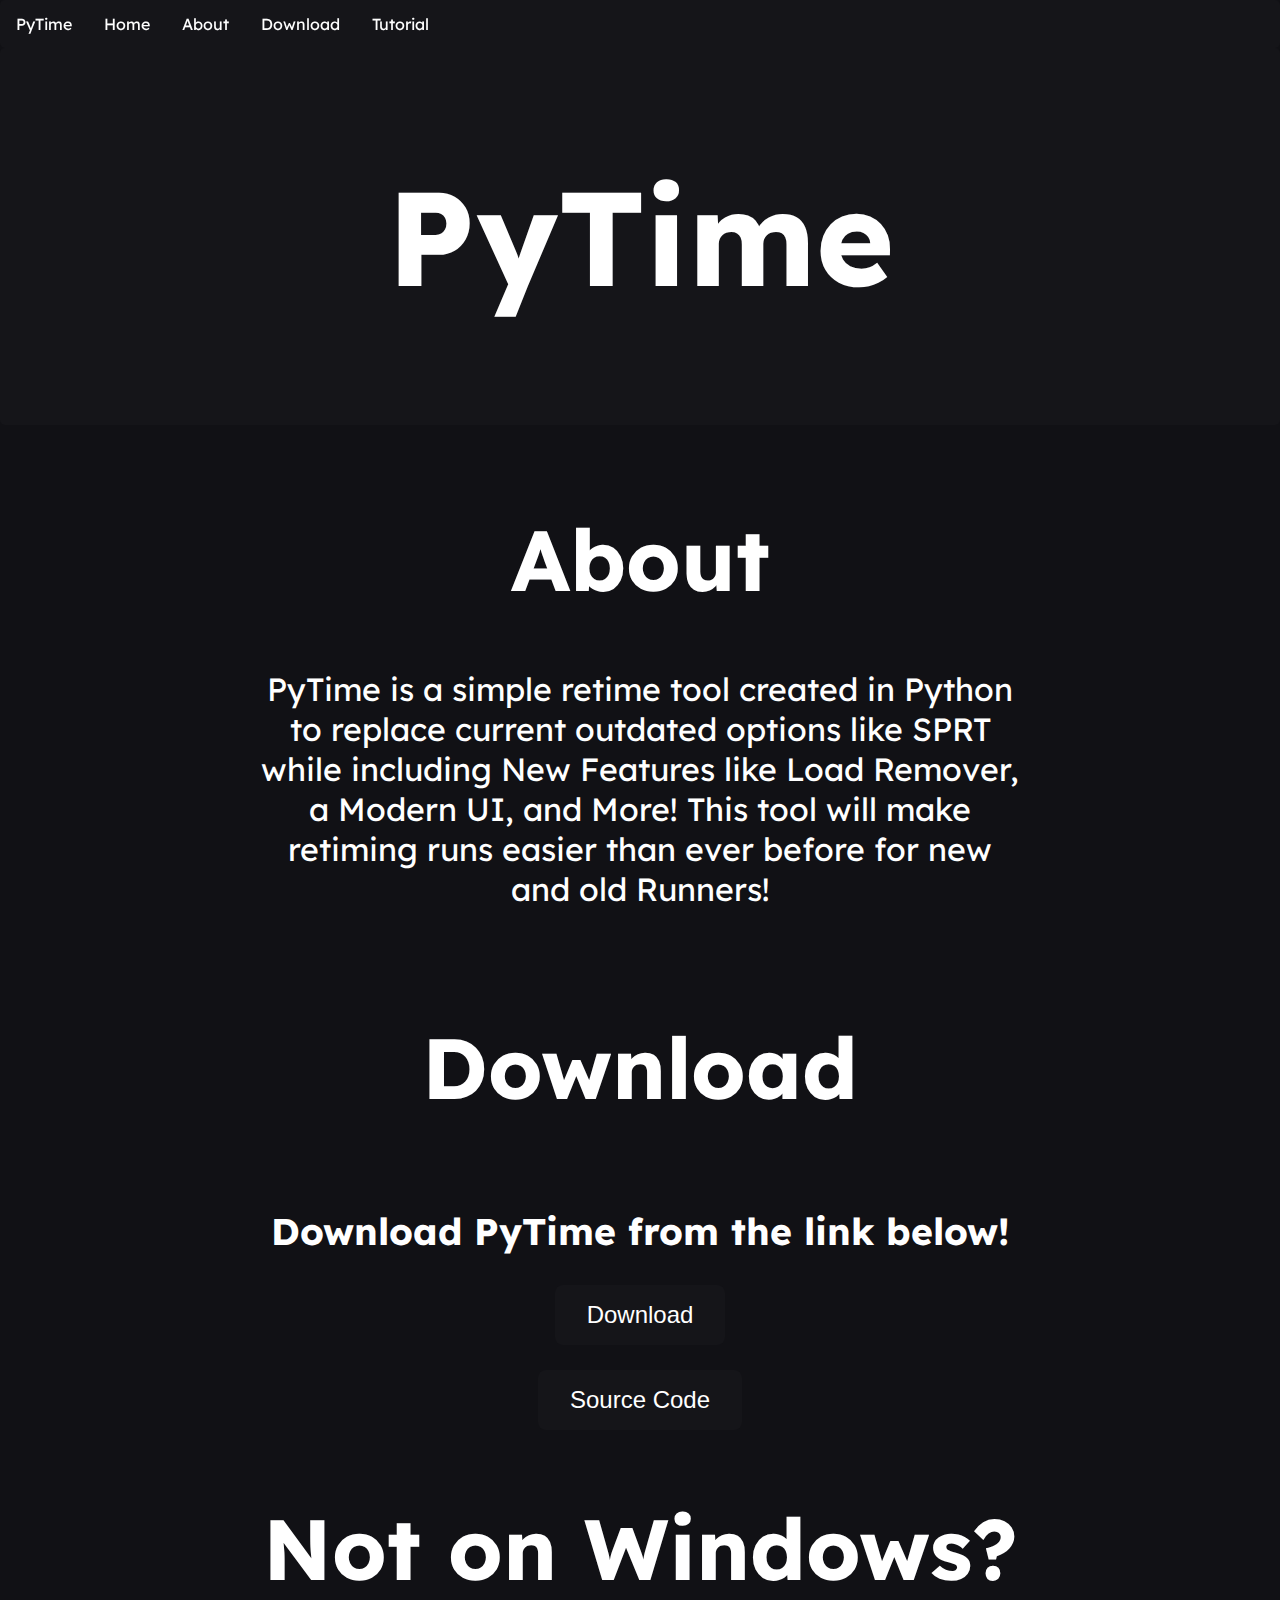
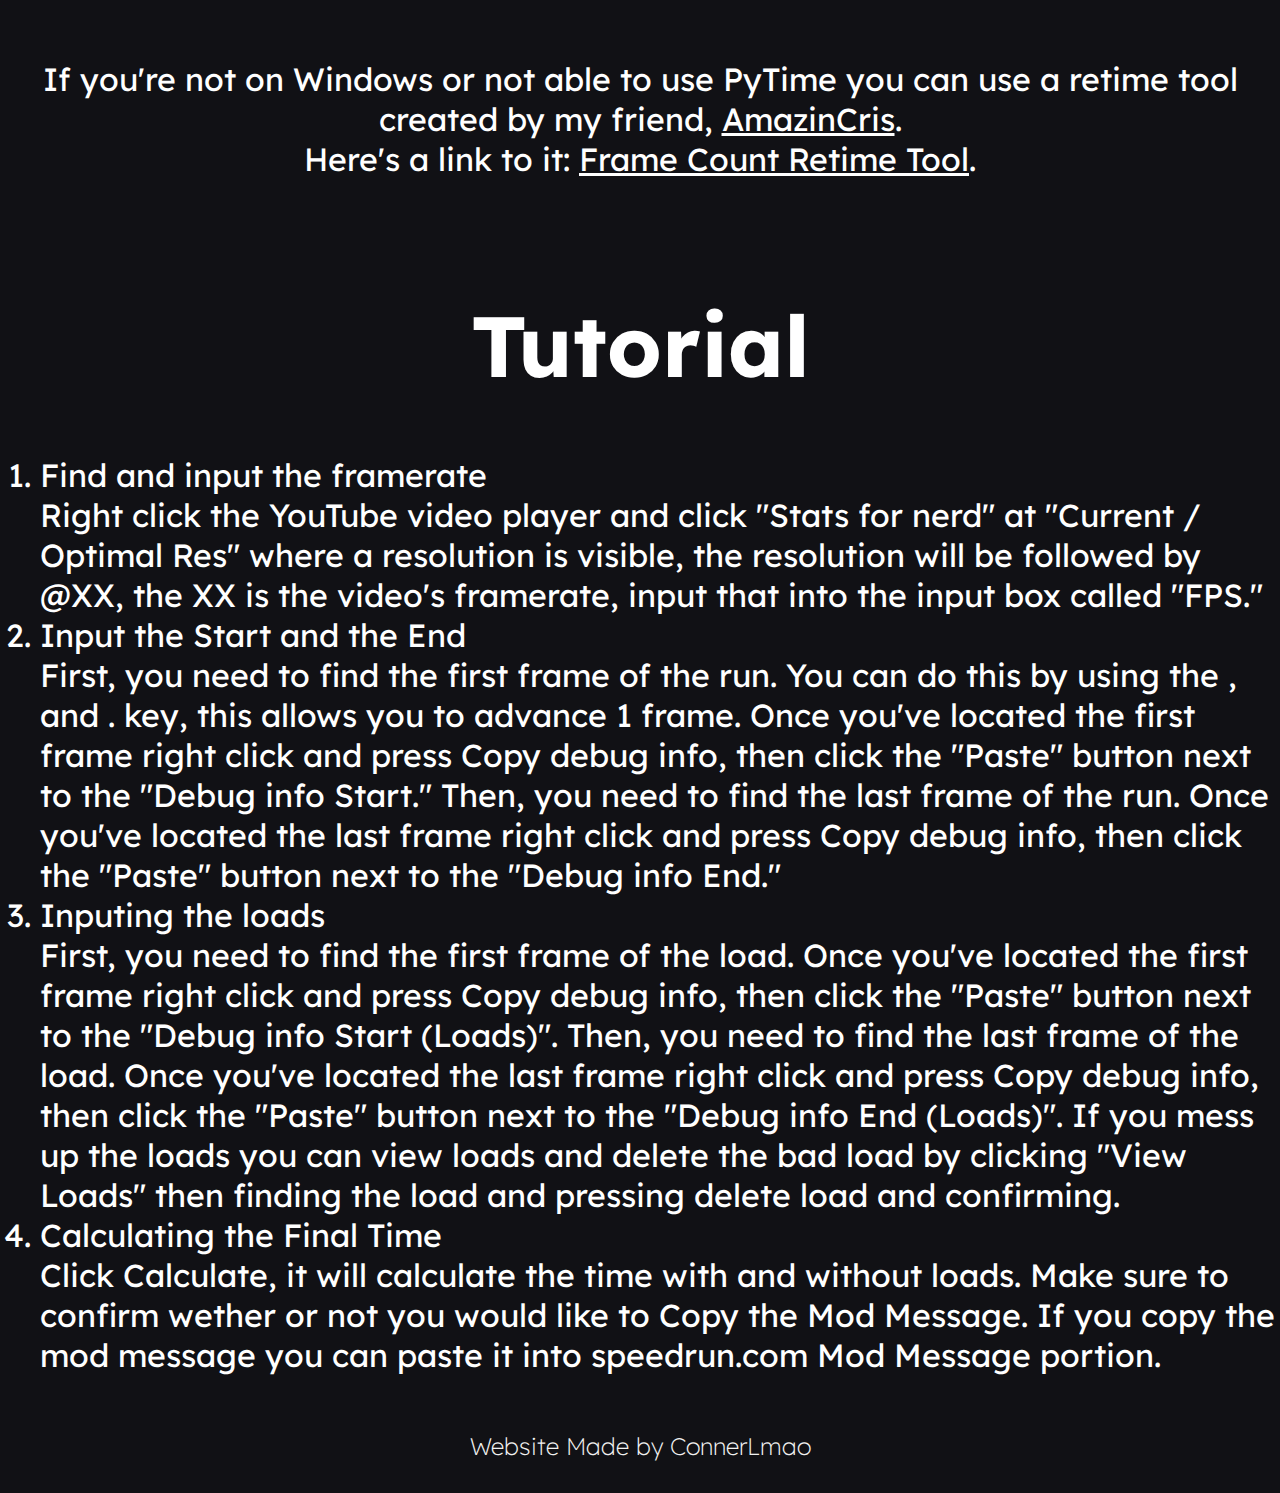
==== commit 1a373e14: "changed some stuff" ====
--- a/index.html
+++ b/index.html
@@ -59,10 +59,10 @@
         <h1>About</h1>
         <center>
           <p>
-            PyTime is a simple ReTime tool created in Python to replace current
+            PyTime is a simple retime tool created in Python to replace current
             outdated options like SPRT while including New Features like Load
             Remover, a Modern UI, and More! This tool will make retiming runs
-            easier than ever before for new and Old Runners!
+            easier than ever before for new and old Runners!
           </p>
         </center>
       </div>
@@ -79,6 +79,13 @@
         <a href="https://github.com/ConnerConnerConner/PyTime" target="_blank">
           <button>Source Code</button>
         </a>
+        <div class="tutorial">
+          <h1>Not on Windows?</h1>
+            <p>
+              If you're not on Windows or not able to use PyTime you can use a retime tool created by my friend, <a href="https://www.youtube.com/@AmazinCris">AmazinCris</a>.<br />
+              Here's a link to it: <a href="https://www.desmos.com/calculator/k8ibeeliol">Frame Count Retime Tool</a>.
+            </p>
+        </div>
         <!-- <br />
         <a href="/old-versions/">
           <button>Old Versions</button>
@@ -89,27 +96,24 @@
     <section id=tutorial>
       <div class="tutorial">
         <h1>Tutorial</h1>
-        <p>
-          1. Find and input the framerate<br />
+        <ol>
+          <li>
+            Find and input the framerate<br />
           Right click the YouTube video player and click "Stats for nerd" at "Current / Optimal Res" where a resolution is visible, the resolution will be followed by @XX, the XX is the video's framerate, input that into the input box called "FPS."
-          <br /><br />
-          2. Input the Start and the End<br />
-          First, you need to find the first frame of the run. You can do this by using the , and . key, this allows you to advance 1 frame. Once you've located the first frame right click and press Copy debug info, then click the "Paste" button next to the "Debug info Start." Then, you need to find the last frame of the run. Once you've located the last frame right click and press Copy debug info, then click the "Paste" button next to the "Debug info End."
-          <br /><br />
-          3. Inputing the loads<br />
-          First, you need to find the first frame of the load. Once you've located the first frame right click and press Copy debug info, then click the "Paste" button next to the "Debug info Start (Loads)". Then, you need to find the last frame of the load. Once you've located the last frame right click and press Copy debug info, then click the "Paste" button next to the "Debug info End (Loads)". If you mess up the loads you can view loads and delete the bad load by clicking "View Loads" then finding the load and pressing delete load and confirming.
-          <br /><br />
-          4.Calculating the Final Time<br />
-          Click Calculate, it will calculate the time with and without loads. Make sure to confirm wether or not you would like to Copy the Mod Message. If you copy the mod message you can paste it into speedrun.com Mod Message portion.
-        </p>
+          </li>
+          <li>Input the Start and the End<br />
+            First, you need to find the first frame of the run. You can do this by using the , and . key, this allows you to advance 1 frame. Once you've located the first frame right click and press Copy debug info, then click the "Paste" button next to the "Debug info Start." Then, you need to find the last frame of the run. Once you've located the last frame right click and press Copy debug info, then click the "Paste" button next to the "Debug info End."</li>
+          <li>Inputing the loads<br />
+          First, you need to find the first frame of the load. Once you've located the first frame right click and press Copy debug info, then click the "Paste" button next to the "Debug info Start (Loads)". Then, you need to find the last frame of the load. Once you've located the last frame right click and press Copy debug info, then click the "Paste" button next to the "Debug info End (Loads)". If you mess up the loads you can view loads and delete the bad load by clicking "View Loads" then finding the load and pressing delete load and confirming.</li>
+          <li>Calculating the Final Time<br />
+          Click Calculate, it will calculate the time with and without loads. Make sure to confirm wether or not you would like to Copy the Mod Message. If you copy the mod message you can paste it into speedrun.com Mod Message portion.</li>
+        </ol>
       </div>
     </section>
     <!-- footer -->
     <section>
       <div class="footer">
-        <center>
-          <p>Website and PyTime Made by ConnerLmao</p>
-        </center>
+          <p>Website Made by ConnerLmao</p>
       </div>
     </section>
   </body>
--- a/style.css
+++ b/style.css
@@ -87,7 +87,7 @@
 .home h1 {
   font-size: 100pt;
   text-align: center;
-  padding: 10px;
+  padding: 0.5rem;
 }
 
 /* about section */
@@ -124,7 +124,7 @@
   display: flex;
   flex-direction: column;
   align-items: center;
-  text-align: center;
+  text-align: left;
   font-size: 20px;
   transition: 0.5s;
 }
@@ -169,8 +169,15 @@
   transition: 0.5s;
 }
 
+.tutorial li {
+  text-align: left;
+  font-size: 24pt;
+  color: rgb(255, 255, 255);
+  transition: 0.5s;
+}
+
 .tutorial p {
-  text-align: left;
+  text-align: center;
   font-size: 24pt;
   color: rgb(255, 255, 255);
   transition: 0.5s;
@@ -188,9 +195,31 @@
 
 .footer p {
   text-align: center;
-  font-size: 24pt;
-  color: rgb(255, 255, 255);
-  transition: 0.5s;
+  font-size: 18pt;
+  font-weight: 200;
+  color: rgb(241, 241, 241);
+  transition: 0.5s;
+}
+
+/* 404 */
+
+.error {
+  background-color: rgb(21, 21, 25);
+  border-radius: 5px;
+}
+
+.error h1 {
+  font-size: 100pt;
+  text-align: center;
+  padding: 0.5rem;
+  margin: 0;
+}
+
+.error {
+  font-size: 1rem;
+  text-align: center;
+  padding: 0.5rem;
+  margin: 0;
 }
 
 /* scrollbar */
@@ -206,4 +235,4 @@
   background-image: linear-gradient(180deg, #33fa6f 0%, #5643ff 99%);
   box-shadow: inset 2px 2px 5px 0 rgba(#fff, 0.5);
   border-radius: 100px;
-}+}
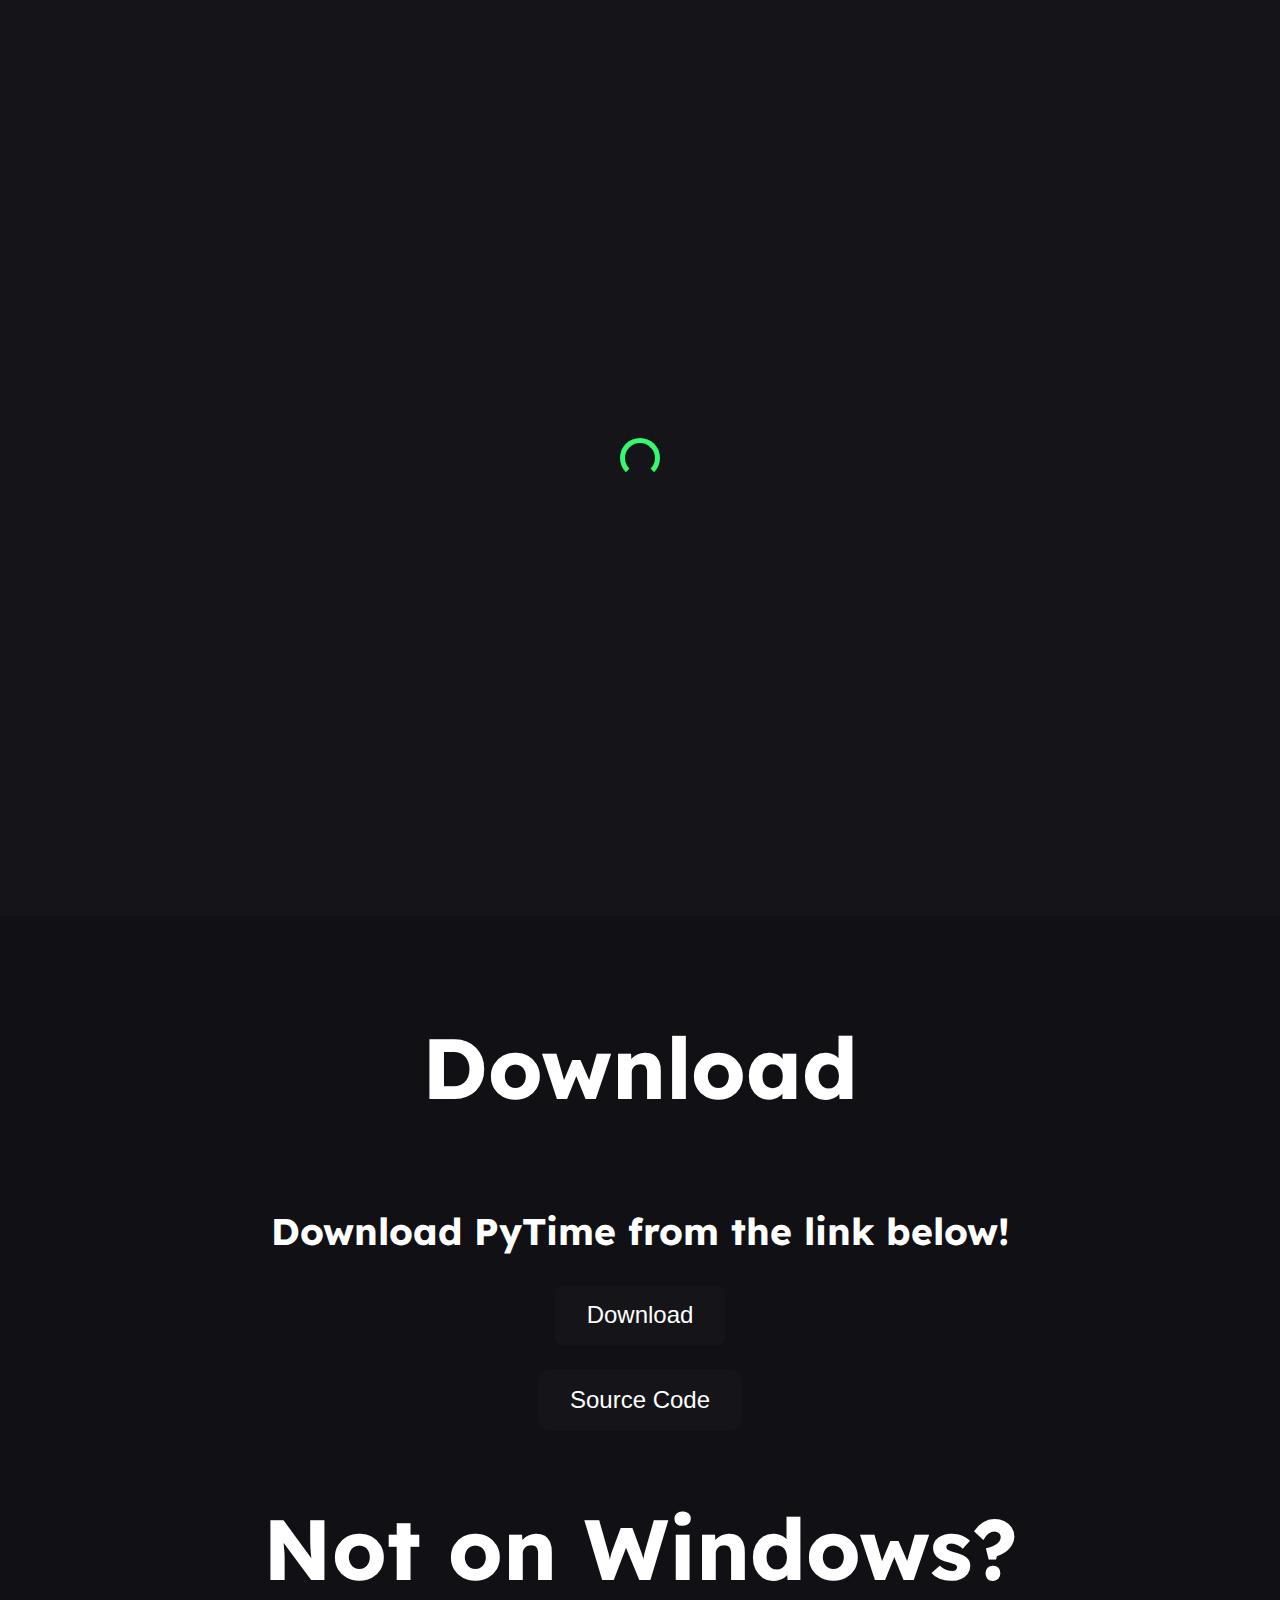
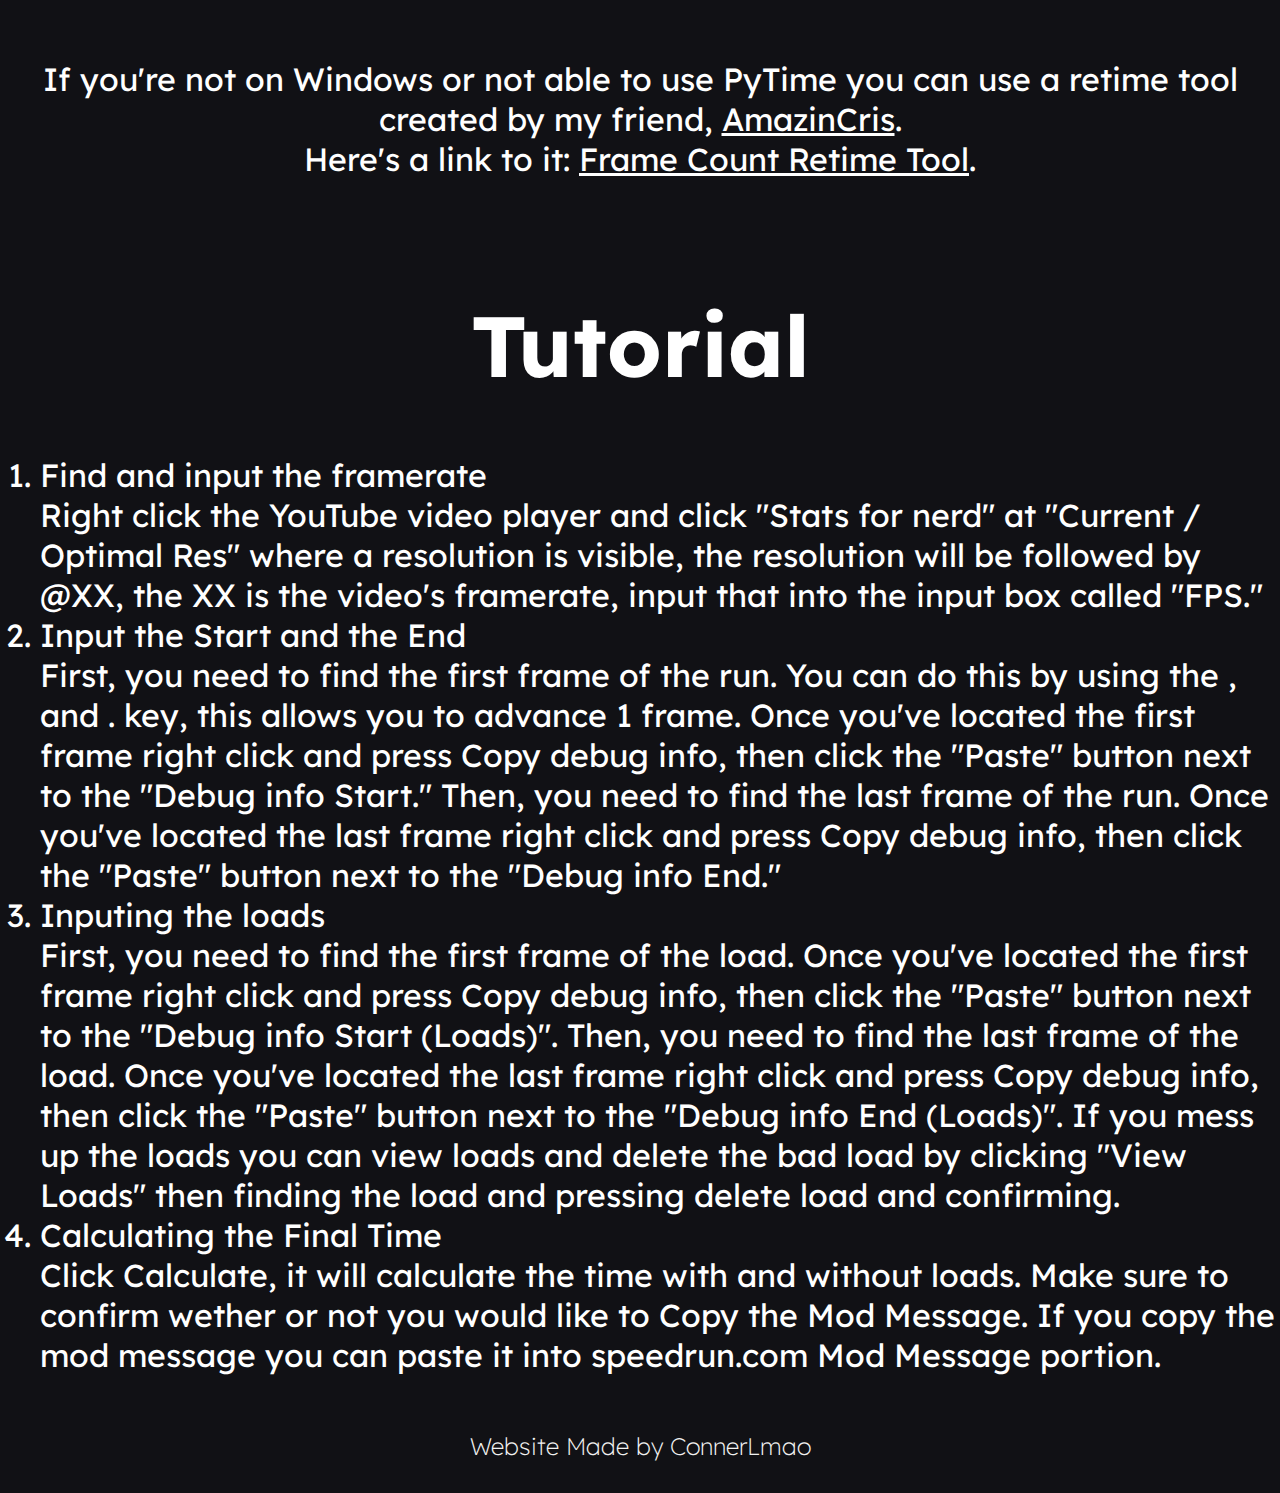
==== commit 49388524: "Added Loading thing" ====
--- a/index.html
+++ b/index.html
@@ -2,7 +2,8 @@
 <html lang="en">
   <head>
     <meta charset="utf-8" />
-    <meta name="viewport" content="wclassth=device-wclassth" />
+    <title>Hello, world!</title>
+    <meta name="viewport" content="width=device-width,initial-scale=1" />
     <meta property="og:title" content="PyTime" />
     <meta
       property="og:description"
@@ -15,106 +16,140 @@
     <link rel="icon" type="image/x-icon" href="/images/favicon.ico" />
   </head>
   <body>
+    <div id="fadein"></div>
+    <div id="loader-wrapper">
+      <div class="loader"></div>
+    </div>
     <!-- navigation bar -->
     <nav class="navbar">
-      <ul>
-        <li>
-          <a href="">PyTime</a>
-        </li>
-        <li>
-          <a href="#home">Home</a>
-        </li>
-        <li>
-          <a href="#about">About</a>
-        </li>
-        <li>
-          <a href="#download">Download</a>
-        </li>
-        <li>
-          <a href="#tutorial">Tutorial</a>
-        </li>
-      </ul>
-    </nav>
-    <!-- home -->
-    <section id='home'>
-      <div class="home">
-        <h1>PyTime</h1>
+        <ul>
+          <li>
+            <a href="">PyTime</a>
+          </li>
+          <li>
+            <a href="#home">Home</a>
+          </li>
+          <li>
+            <a href="#about">About</a>
+          </li>
+          <li>
+            <a href="#download">Download</a>
+          </li>
+          <li>
+            <a href="#tutorial">Tutorial</a>
+          </li>
+        </ul>
+      </nav>
+      <!-- home -->
+      <section id='home'>
+        <div class="home">
+          <h1>PyTime</h1>
+        </div>
+      </section>
+      <!-- ko-fi button -->
+      <div class="kofi">
+        <script src='https://storage.ko-fi.com/cdn/scripts/overlay-widget.js'></script>
+        <script>
+          kofiWidgetOverlay.draw('connerlmao', {
+            'type': 'floating-chat',
+            'floating-chat.donateButton.text': 'Support Me',
+            'floating-chat.donateButton.background-color': '#151519',
+            'floating-chat.donateButton.text-color': '#fff'
+          });
+        </script>
       </div>
-    </section>
-    <!-- ko-fi button -->
-    <div class="kofi">
-      <script src='https://storage.ko-fi.com/cdn/scripts/overlay-widget.js'></script>
-      <script>
-        kofiWidgetOverlay.draw('connerlmao', {
-          'type': 'floating-chat',
-          'floating-chat.donateButton.text': 'Support Me',
-          'floating-chat.donateButton.background-color': '#151519',
-          'floating-chat.donateButton.text-color': '#fff'
-        });
-      </script>
-    </div>
-    <!-- about -->
-    <section id=about>
-      <div class="about">
-        <h1>About</h1>
-        <center>
-          <p>
-            PyTime is a simple retime tool created in Python to replace current
-            outdated options like SPRT while including New Features like Load
-            Remover, a Modern UI, and More! This tool will make retiming runs
-            easier than ever before for new and old Runners!
-          </p>
-        </center>
-      </div>
-    </section>
-    <!-- download -->
-    <section id='download'>
-      <div class="download">
-        <h1>Download</h1>
-        <h2>Download PyTime from the link below!</h2>
-        <a href="https://github.com/ConnerConnerConner/PyTime/releases/latest/download/PyTime.zip" target="_blank">
-          <button>Download</button>
-        </a>
-        <br />
-        <a href="https://github.com/ConnerConnerConner/PyTime" target="_blank">
-          <button>Source Code</button>
-        </a>
+      <!-- about -->
+      <section id=about>
+        <div class="about">
+          <h1>About</h1>
+          <center>
+            <p>
+              PyTime is a simple retime tool created in Python to replace current
+              outdated options like SPRT while including New Features like Load
+              Remover, a Modern UI, and More! This tool will make retiming runs
+              easier than ever before for new and old Runners!
+            </p>
+          </center>
+        </div>
+      </section>
+      <!-- download -->
+      <section id='download'>
+        <div class="download">
+          <h1>Download</h1>
+          <h2>Download PyTime from the link below!</h2>
+          <a href="https://github.com/ConnerConnerConner/PyTime/releases/latest/download/PyTime.zip" target="_blank">
+            <button>Download</button>
+          </a>
+          <br />
+          <a href="https://github.com/ConnerConnerConner/PyTime" target="_blank">
+            <button>Source Code</button>
+          </a>
+          <div class="tutorial">
+            <h1>Not on Windows?</h1>
+              <p>
+                If you're not on Windows or not able to use PyTime you can use a retime tool created by my friend, <a href="https://www.youtube.com/@AmazinCris">AmazinCris</a>.<br />
+                Here's a link to it: <a href="https://www.desmos.com/calculator/k8ibeeliol">Frame Count Retime Tool</a>.
+              </p>
+          </div>
+          <!-- <br />
+          <a href="/old-versions/">
+            <button>Old Versions</button>
+          </a>
+        </div> -->
+      </section>  
+      <!-- tutorial -->
+      <section id=tutorial>
         <div class="tutorial">
-          <h1>Not on Windows?</h1>
-            <p>
-              If you're not on Windows or not able to use PyTime you can use a retime tool created by my friend, <a href="https://www.youtube.com/@AmazinCris">AmazinCris</a>.<br />
-              Here's a link to it: <a href="https://www.desmos.com/calculator/k8ibeeliol">Frame Count Retime Tool</a>.
-            </p>
+          <h1>Tutorial</h1>
+          <ol>
+            <li>
+              Find and input the framerate<br />
+            Right click the YouTube video player and click "Stats for nerd" at "Current / Optimal Res" where a resolution is visible, the resolution will be followed by @XX, the XX is the video's framerate, input that into the input box called "FPS."
+            </li>
+            <li>Input the Start and the End<br />
+              First, you need to find the first frame of the run. You can do this by using the , and . key, this allows you to advance 1 frame. Once you've located the first frame right click and press Copy debug info, then click the "Paste" button next to the "Debug info Start." Then, you need to find the last frame of the run. Once you've located the last frame right click and press Copy debug info, then click the "Paste" button next to the "Debug info End."</li>
+            <li>Inputing the loads<br />
+            First, you need to find the first frame of the load. Once you've located the first frame right click and press Copy debug info, then click the "Paste" button next to the "Debug info Start (Loads)". Then, you need to find the last frame of the load. Once you've located the last frame right click and press Copy debug info, then click the "Paste" button next to the "Debug info End (Loads)". If you mess up the loads you can view loads and delete the bad load by clicking "View Loads" then finding the load and pressing delete load and confirming.</li>
+            <li>Calculating the Final Time<br />
+            Click Calculate, it will calculate the time with and without loads. Make sure to confirm wether or not you would like to Copy the Mod Message. If you copy the mod message you can paste it into speedrun.com Mod Message portion.</li>
+          </ol>
         </div>
-        <!-- <br />
-        <a href="/old-versions/">
-          <button>Old Versions</button>
-        </a>
-      </div> -->
-    </section>  
-    <!-- tutorial -->
-    <section id=tutorial>
-      <div class="tutorial">
-        <h1>Tutorial</h1>
-        <ol>
-          <li>
-            Find and input the framerate<br />
-          Right click the YouTube video player and click "Stats for nerd" at "Current / Optimal Res" where a resolution is visible, the resolution will be followed by @XX, the XX is the video's framerate, input that into the input box called "FPS."
-          </li>
-          <li>Input the Start and the End<br />
-            First, you need to find the first frame of the run. You can do this by using the , and . key, this allows you to advance 1 frame. Once you've located the first frame right click and press Copy debug info, then click the "Paste" button next to the "Debug info Start." Then, you need to find the last frame of the run. Once you've located the last frame right click and press Copy debug info, then click the "Paste" button next to the "Debug info End."</li>
-          <li>Inputing the loads<br />
-          First, you need to find the first frame of the load. Once you've located the first frame right click and press Copy debug info, then click the "Paste" button next to the "Debug info Start (Loads)". Then, you need to find the last frame of the load. Once you've located the last frame right click and press Copy debug info, then click the "Paste" button next to the "Debug info End (Loads)". If you mess up the loads you can view loads and delete the bad load by clicking "View Loads" then finding the load and pressing delete load and confirming.</li>
-          <li>Calculating the Final Time<br />
-          Click Calculate, it will calculate the time with and without loads. Make sure to confirm wether or not you would like to Copy the Mod Message. If you copy the mod message you can paste it into speedrun.com Mod Message portion.</li>
-        </ol>
-      </div>
-    </section>
-    <!-- footer -->
-    <section>
-      <div class="footer">
-          <p>Website Made by ConnerLmao</p>
-      </div>
-    </section>
+      </section>
+      <!-- footer -->
+      <section>
+        <div class="footer">
+            <p>Website Made by ConnerLmao</p>
+        </div>
+      </section>
+    <!--[if IE
+      ]><div
+        style="
+          width: 100%;
+          position: fixed;
+          z-index: 1000;
+          bottom: 0;
+          left: 0;
+          background: lightgray;
+        "
+      >
+        <p>
+          Outdated browser dectected. Please use a modern browser for a better
+          browsing experience.
+        </p>
+        <div onClick="parentNode.remove()">Close [X]</div>
+      </div><!
+    [endif]-->
+    <script type="text/javascript">
+      window.onload = function () {
+        setTimeout(function () {
+          document.getElementById("fadein").remove();
+        }, 1000);
+      };
+    </script>
+    <script type="text/javascript">
+      $(window).on("load", function () {
+        $("#loader-wrapper").fadeOut(700);
+      });
+    </script>
   </body>
 </html>
--- a/style.css
+++ b/style.css
@@ -4,7 +4,8 @@
 
 /* defaults */
 
-html, body {
+html,
+body {
   font-family: "Lexend Deca", sans-serif;
   font-size: 16px;
   color: rgb(255, 255, 255);
@@ -20,7 +21,7 @@
 
 /* input boxes */
 input {
-  background-color: rgb(21, 21, 25);
+  background-color: ;
   border: none;
   border-radius: 4px;
   color: rgb(255, 255, 255);
@@ -28,7 +29,6 @@
   padding: 8px;
   margin: 8px;
 }
-
 
 /* hyperlinks */
 
@@ -236,3 +236,75 @@
   box-shadow: inset 2px 2px 5px 0 rgba(#fff, 0.5);
   border-radius: 100px;
 }
+
+/* Loading Animation */
+
+@keyframes fadeinall {
+  0% {
+    opacity: 1;
+  }
+  97% {
+    opacity: 0;
+  }
+  98% {
+    opacity: 0;
+    -webkit-transform: translateY(0);
+    transform: translateY(0);
+  }
+  100% {
+    opacity: 0;
+    -webkit-transform: translateY(-100%);
+    transform: translateY(-100%);
+    z-index: -1;
+  }
+}
+#fadein {
+  opacity: 1;
+  position: fixed;
+  top: 0;
+  left: 0;
+  width: 100%;
+  height: 100%;
+  -webkit-transform: translateY(0);
+  -ms-transform: translateY(0);
+  transform: translateY(0);
+  background-color: rgb(21, 21, 25);
+  z-index: 999;
+  -webkit-animation-fill-mode: forwards;
+  animation-fill-mode: forwards;
+  -webkit-animation: fadeinall 1s normal both;
+  animation: fadeinall 1s normal both;
+  -webkit-animation-delay: 0.3s;
+  animation-delay: 0.3s;
+}
+
+@keyframes rotation {
+  0% {
+    transform: rotate(0deg);
+  }
+  100% {
+    transform: rotate(360deg);
+  }
+}
+#loader-wrapper {
+  background-color: rgb(21, 21, 25);
+  position: fixed;
+  top: 0;
+  left: 0;
+  z-index: 999;
+  width: 100%;
+  height: 100%;
+  text-align: center;
+}
+.loader {
+  width: 40px;
+  height: 40px;
+  border: 5px solid #33fa6f;
+  border-bottom-color: transparent;
+  border-radius: 50%;
+  margin-top: calc(50vh - 20px);
+  display: inline-block;
+  box-sizing: border-box;
+  -webkit-animation: rotation 1s linear infinite;
+  animation: rotation 1s linear infinite;
+}
